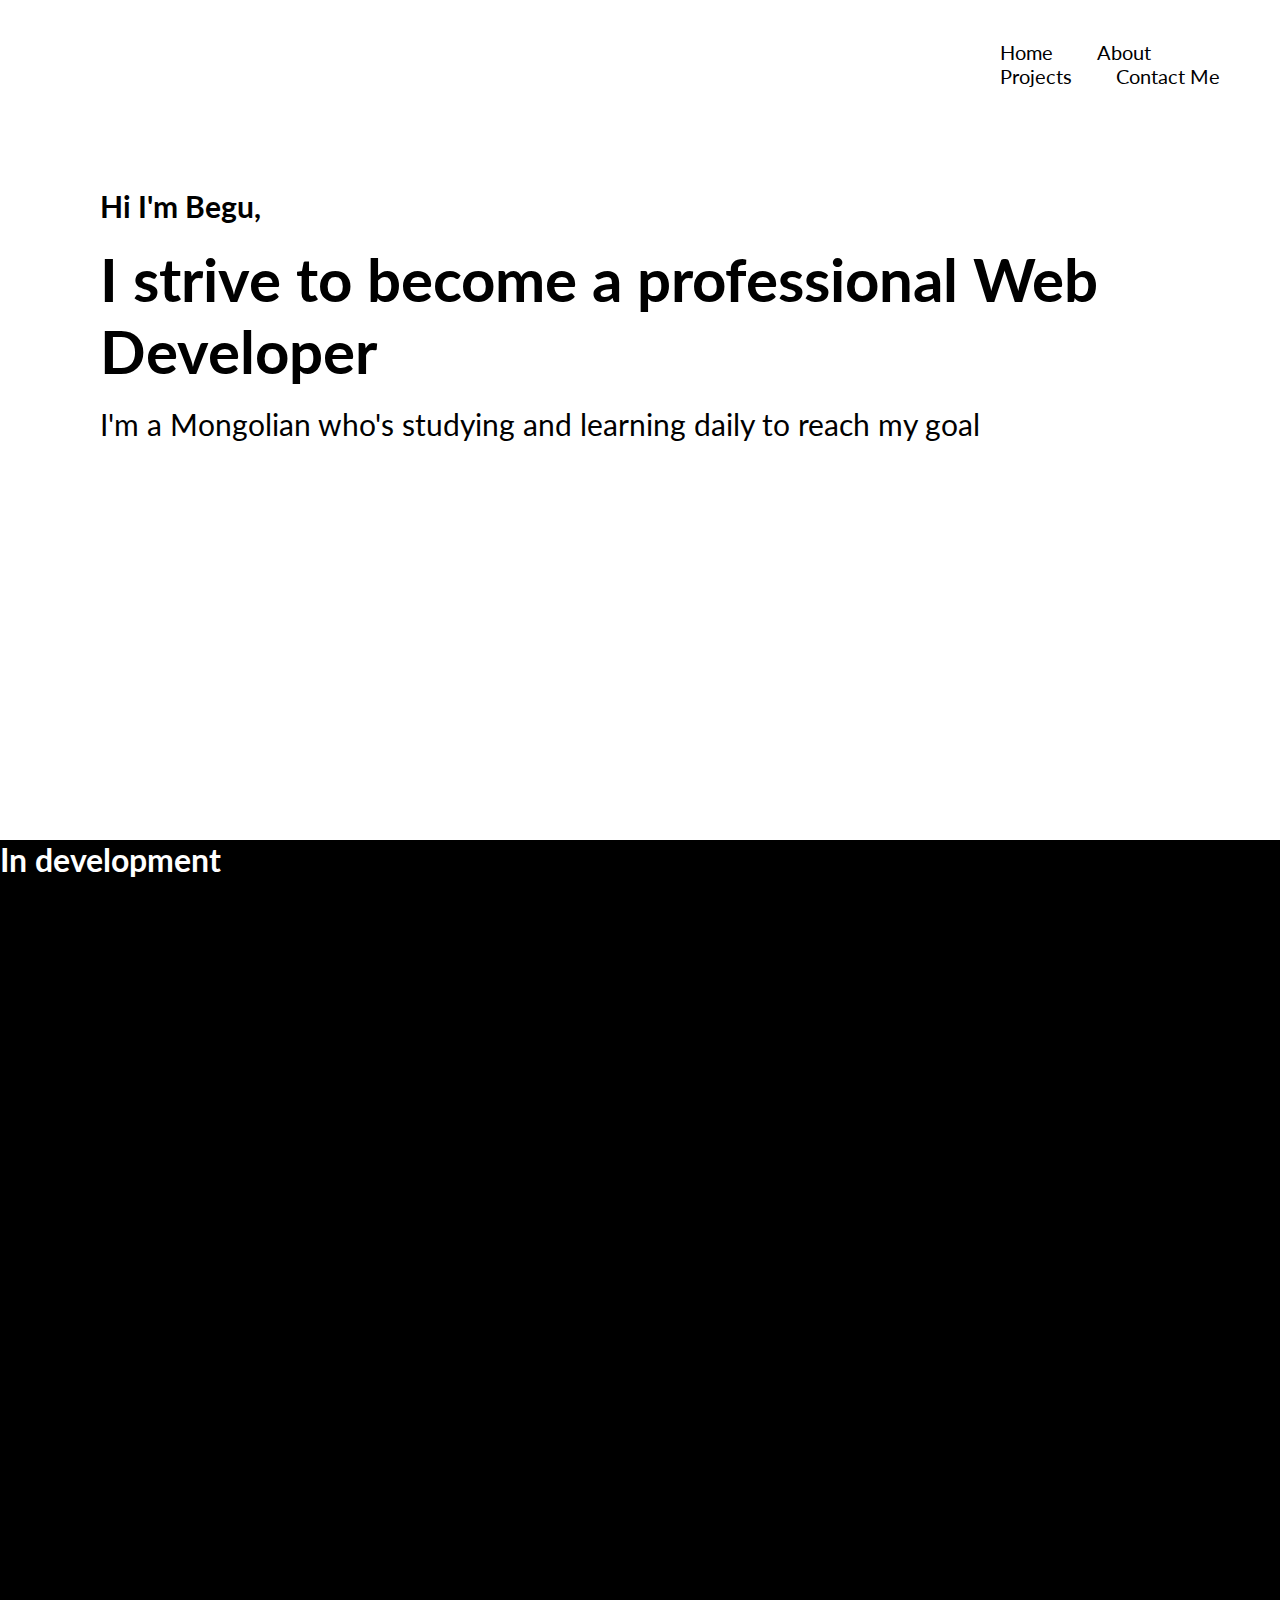
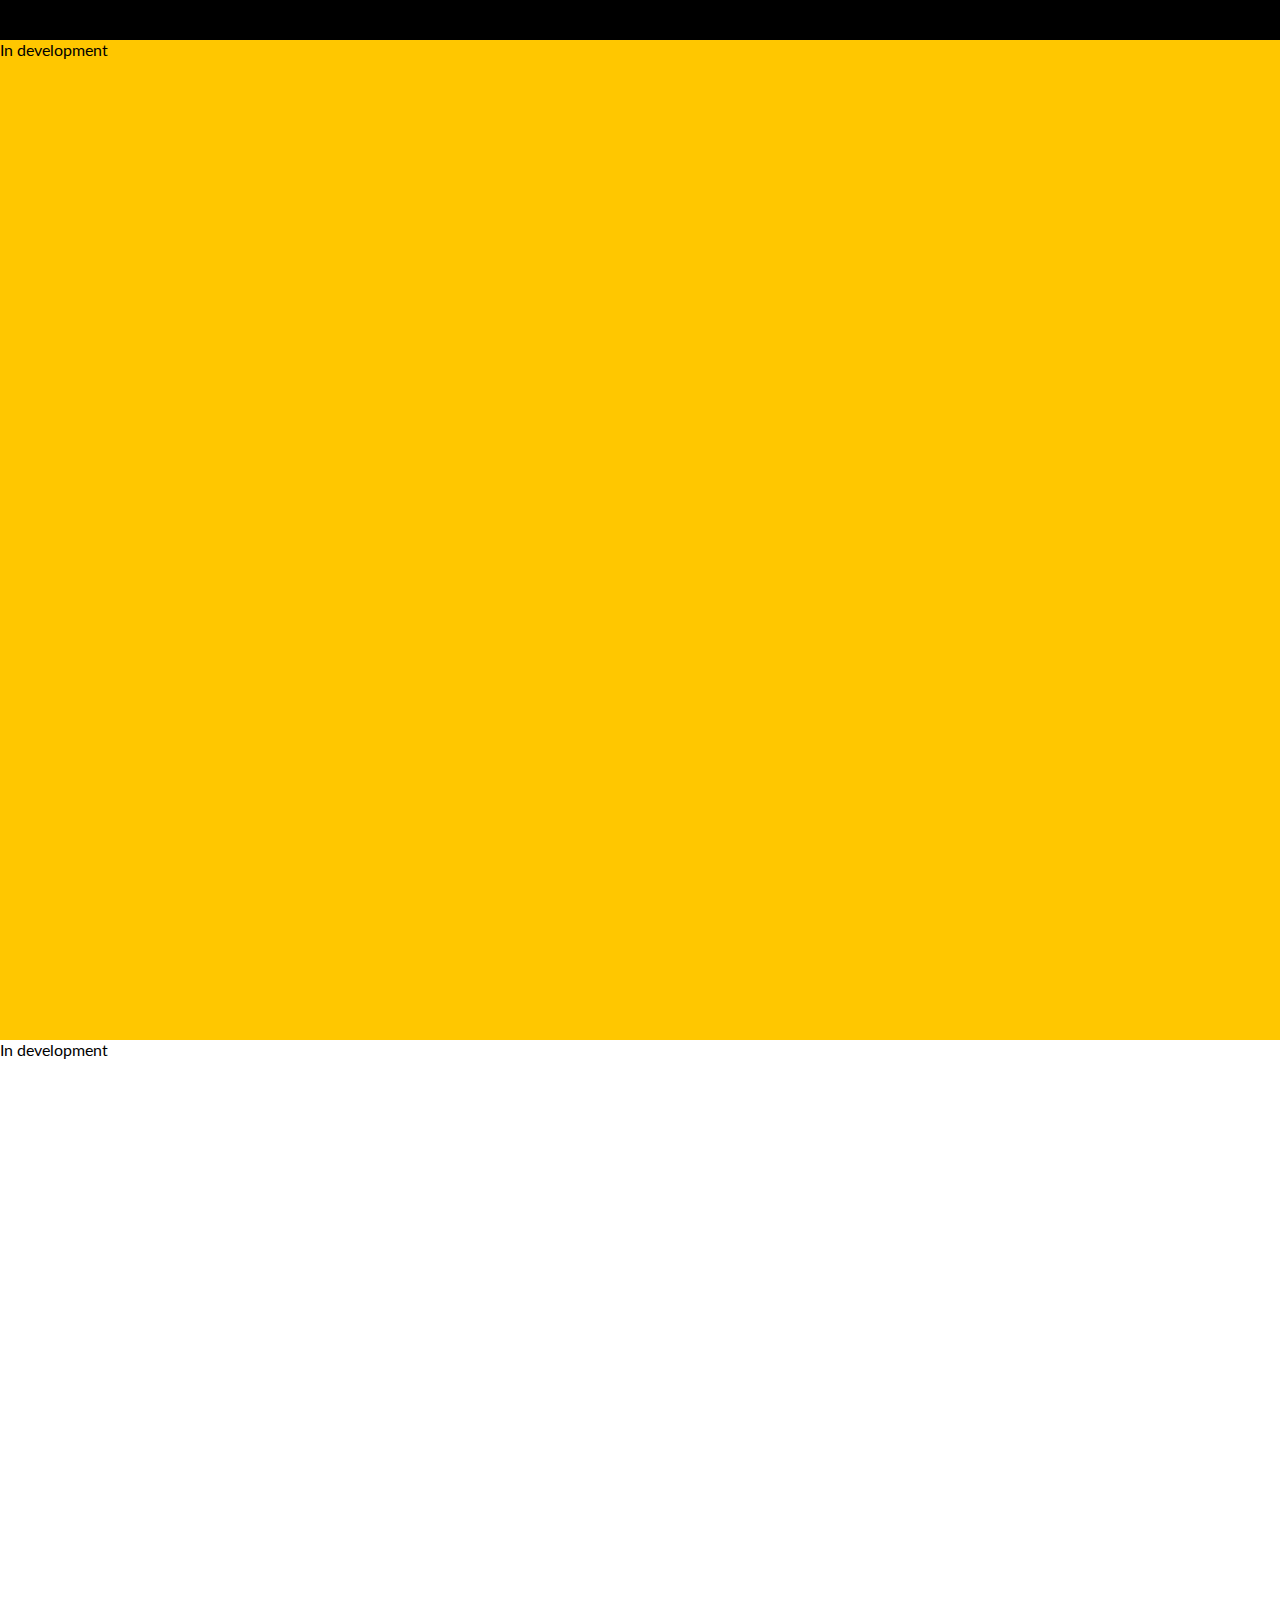
==== index.html @ 2ed6c8ff "First Commit" ====
<!DOCTYPE html>
<html lang="en">
  <head>
    <meta charset="UTF-8" />
    <link rel="stylesheet" href="styles.css" />
    <meta name="viewport" content="width=device-width, initial-scale=1.0" />
    <link rel="icon" href="images/B.png" />
    <link
      rel="stylesheet"
      href="https://use.fontawesome.com/releases/v5.14.0/css/all.css"
      integrity="sha384-HzLeBuhoNPvSl5KYnjx0BT+WB0QEEqLprO+NBkkk5gbc67FTaL7XIGa2w1L0Xbgc"
      crossorigin="anonymous"
    />
    <link
      href="https://fonts.googleapis.com/css2?family=Lato&display=swap"
      rel="stylesheet"
    />
    <title>Begu's Portfolio</title>
  </head>
  <body>
    <header>
      <nav>
        <ul>
          <li><a href="index.html">Home</a></li>
          <li><a href="#">About</a></li>
          <li><a href="#">Projects</a></li>
          <li><a href="#">Contact Me</a></li>
        </ul>
      </nav>
      <div class="container-head">
        <p id="h-one">Hi I'm Begu,</p>
        <br />
        <h1 id="h-two">I strive to become a professional Web Developer</h1>
        <br />
        <p id="h-thr">
          I'm a Mongolian who's studying and learning daily to reach my goal
        </p>

        <div class="logo">
          </a>
          <a id="fb" href="https://facebook.com/beguvoid" target="_blank"
            ><i id="logo-one" class="fab fa-facebook-f fa-5x"></i
          ></a>
          
          <a id="mail" href="contacts.html"
            ><i id="logo-two" class="fas fa-envelope fa-5x"></i
          ><a
          id="git"
          href="https://github.com/beguvoid?tab=repositories"
          target="_blank"
          ><i id="logo-thr" class="fab fa-github fa-5x"></i
        ></a>
        </div>
      </div>
    </header>
    <section class="blwk">
      <h1>In development</h1>
    </section>
    <section class="yllw"><!--SECTION with Yellow background-->In development</section>
    <section class="wht"><!-- SECTION with WHITE background-->In development</section>
    <script src="index.js"></script>
  </body>
</html>
---- styles.css ----
* {
  margin: 0;
  padding: 0;
  border: 0;
  font-family: "Lato", sans-serif;
}

header {
  background: white;
  height: 800px;
  width: 100%;
}

nav ul {
  margin: 40px 0 0 1000px;
}

nav li {
  display: inline-block;
  margin-right: 40px;
}

nav li a {
  text-decoration: none;
  color: black;
  font-size: 20px;
}

.blwk {
  background: black;
  height: 800px;
  width: 100%;
  color: white;
}

.yllw {
  background: #ffc700;
  height: 1000px;
  width: 100%;
}

.wht {
  background: white;
  height: 800px;
  width: 100%;
}

#h-one {
  font-size: 30px;
  font-weight: bold;
}

#h-two {
  font-size: 60px;
}

#h-thr {
  font-size: 30px;
}

.container-head {
  margin: 100px 0 0 100px;
}

.logo {
  text-align: center;
  margin-top: 150px;
}

#logo-one {
  margin-right: 200px;
}

#logo-two {
  margin-right: 200px;
}

#logo-thr {
  margin-right: 100px;
}

#git {
  color: black;
}

#mail {
  color: #76b041;
}

#fb {
  color: #3d6ad6;
}

#portrait {
  width: 150px;
  height: 300px;
  border-radius: 20px;
}
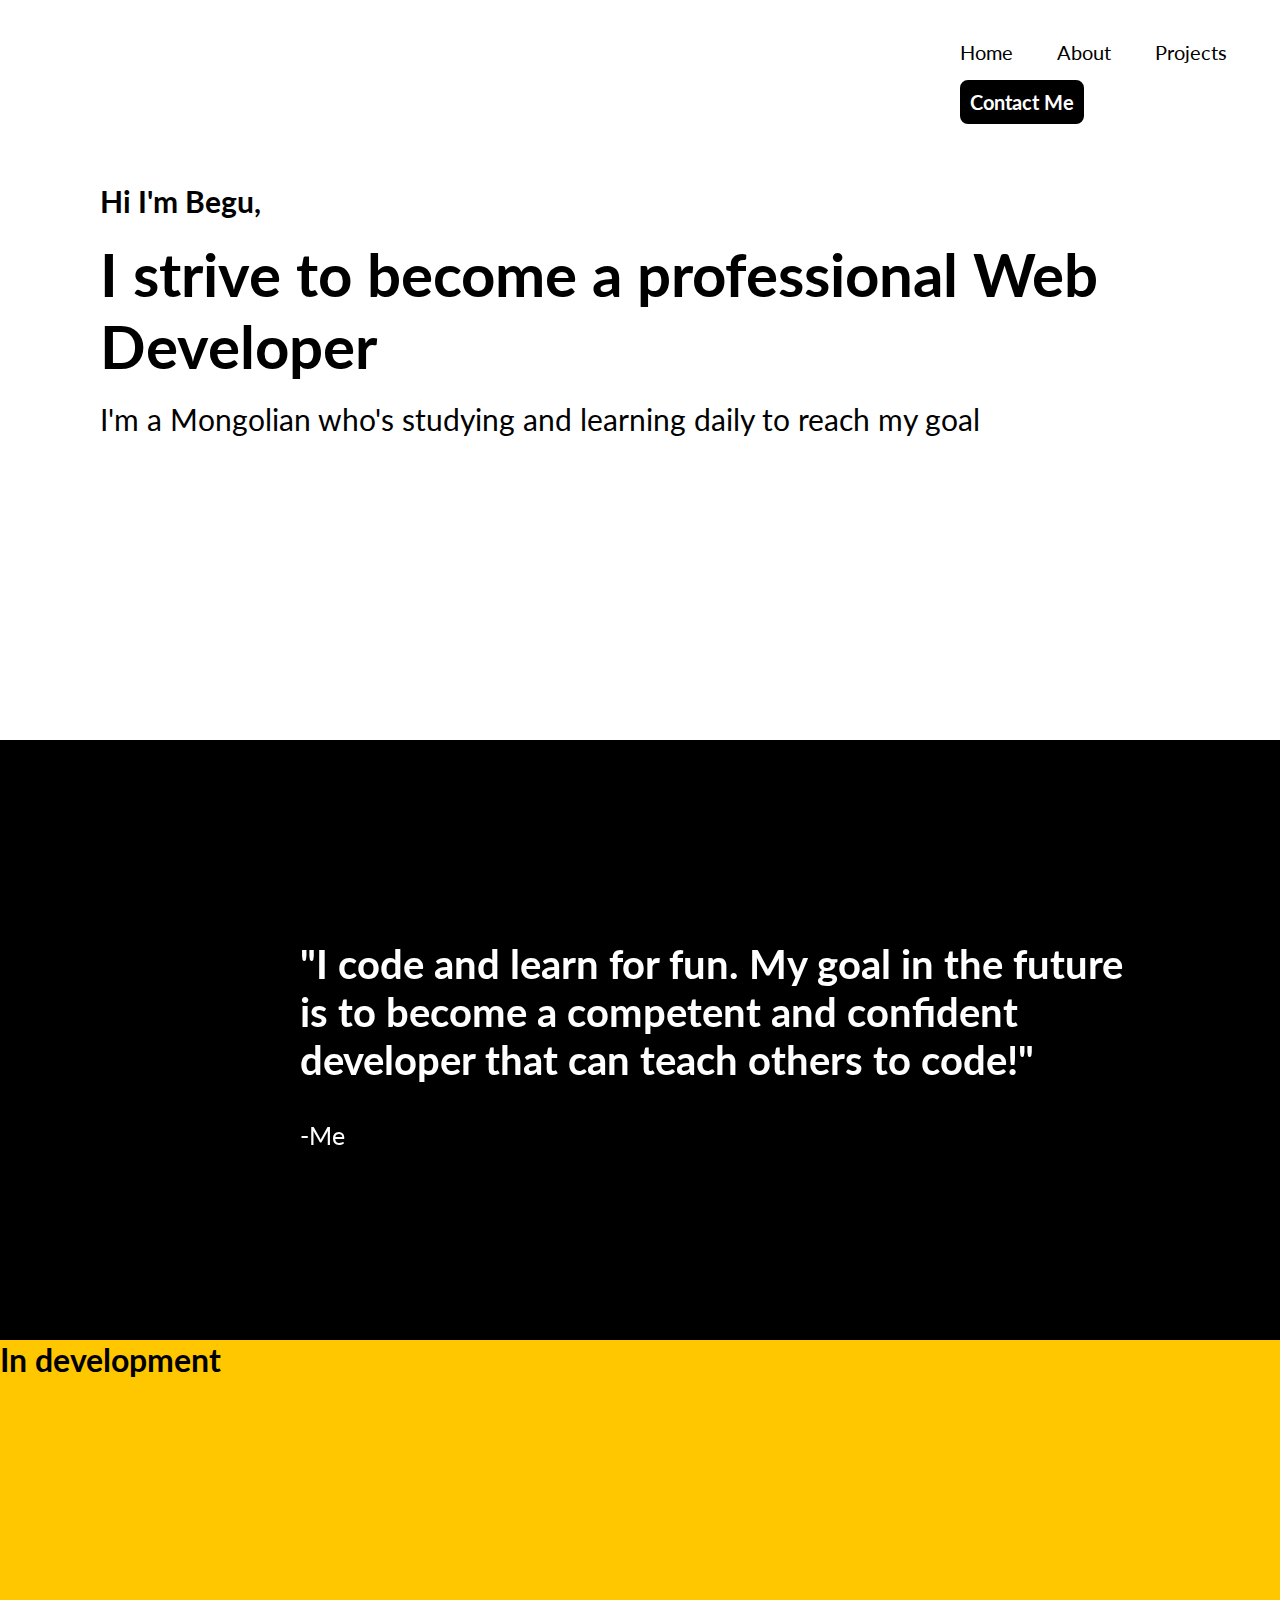
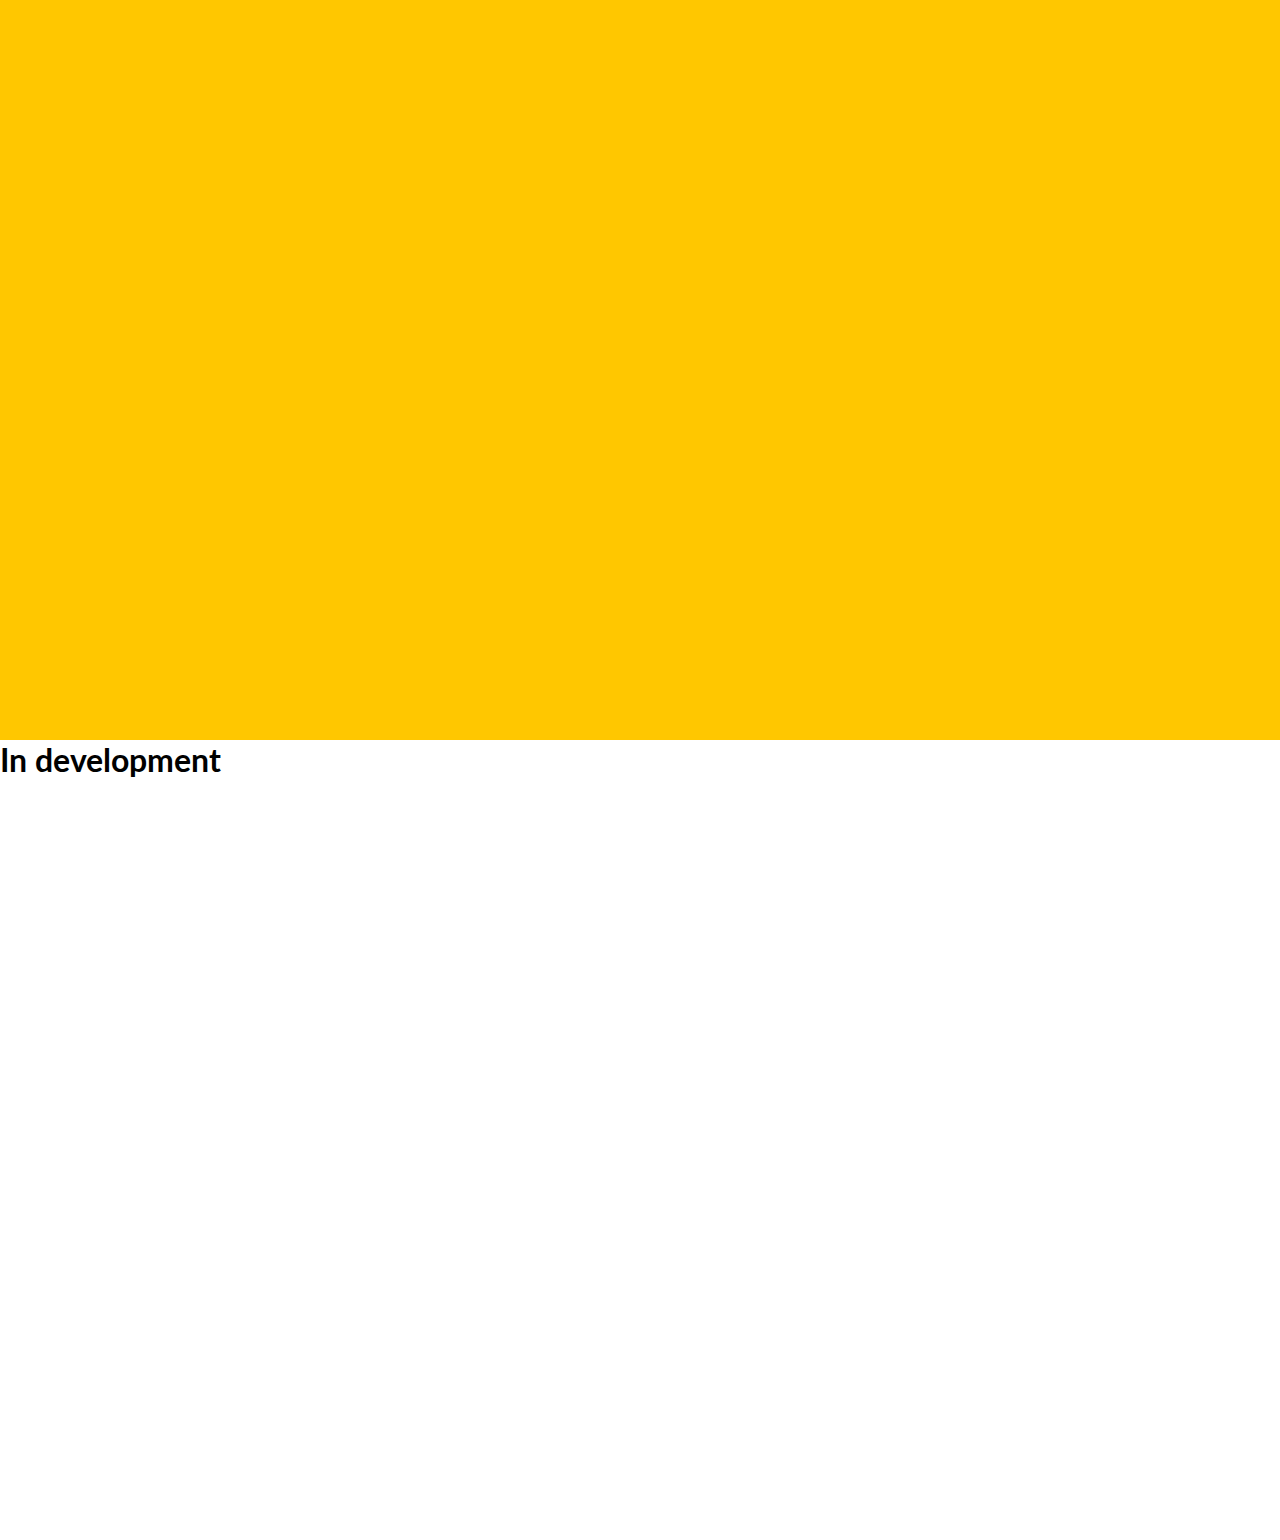
==== commit b93453c0: "Fixed Logo, Anchor Link, About Section" ====
--- a/index.html
+++ b/index.html
@@ -4,7 +4,11 @@
     <meta charset="UTF-8" />
     <link rel="stylesheet" href="styles.css" />
     <meta name="viewport" content="width=device-width, initial-scale=1.0" />
-    <link rel="icon" href="images/B.png" />
+    <link rel="icon" href="images/Logo1.png" />
+    <link
+      href="https://fonts.googleapis.com/css2?family=Abel&display=swap"
+      rel="stylesheet"
+    />
     <link
       rel="stylesheet"
       href="https://use.fontawesome.com/releases/v5.14.0/css/all.css"
@@ -20,11 +24,12 @@
   <body>
     <header>
       <nav>
+        <!-- <img id="logo" src="./images/Logo-big.jpg"> -->
         <ul>
           <li><a href="index.html">Home</a></li>
-          <li><a href="#">About</a></li>
-          <li><a href="#">Projects</a></li>
-          <li><a href="#">Contact Me</a></li>
+          <li><a href="#about">About</a></li>
+          <li><a href="projects.html">Projects</a></li>
+          <li><a id="contact-me" href="#contact">Contact Me</a></li>
         </ul>
       </nav>
       <div class="container-head">
@@ -37,27 +42,43 @@
         </p>
 
         <div class="logo">
-          </a>
           <a id="fb" href="https://facebook.com/beguvoid" target="_blank"
             ><i id="logo-one" class="fab fa-facebook-f fa-5x"></i
           ></a>
-          
+
           <a id="mail" href="contacts.html"
             ><i id="logo-two" class="fas fa-envelope fa-5x"></i
-          ><a
-          id="git"
-          href="https://github.com/beguvoid?tab=repositories"
-          target="_blank"
-          ><i id="logo-thr" class="fab fa-github fa-5x"></i
-        ></a>
+          ></a>
+          <a
+            id="git"
+            href="https://github.com/beguvoid?tab=repositories"
+            target="_blank"
+            ><i id="logo-thr" class="fab fa-github fa-5x"></i
+          ></a>
+          <a
+            id="in"
+            target="_blank"
+            href="https://www.linkedin.com/in/beguvoid/"
+            ><i id="logo-four" class="fab fa-linkedin-in fa-5x"></i
+          ></a>
         </div>
       </div>
     </header>
-    <section class="blwk">
-      <h1>In development</h1>
+    <section id="about" class="blwk">
+      <div>
+        <h1 id="quote">
+          "I code and learn for fun. My goal in the future is to become a
+          competent and confident developer that can teach others to code!"
+        </h1>
+        <p id="quote-p">-Me</p>
+      </div>
     </section>
-    <section class="yllw"><!--SECTION with Yellow background-->In development</section>
-    <section class="wht"><!-- SECTION with WHITE background-->In development</section>
+    <section class="yllw">
+      <h1 id="projects">In development</h1>
+    </section>
+    <section class="wht">
+      <h1 id="contact">In development</h1>
+    </section>
     <script src="index.js"></script>
   </body>
 </html>
--- a/styles.css
+++ b/styles.css
@@ -7,12 +7,12 @@
 
 header {
   background: white;
-  height: 800px;
+  height: 700px;
   width: 100%;
 }
 
 nav ul {
-  margin: 40px 0 0 1000px;
+  margin: 40px 0 0 960px;
 }
 
 nav li {
@@ -26,9 +26,18 @@
   font-size: 20px;
 }
 
+#contact-me {
+  border: 10px solid black;
+  border-radius: 8px;
+  background: black;
+  color: white;
+  font-weight: bold;
+  position: fixed;
+}
+
 .blwk {
   background: black;
-  height: 800px;
+  height: 600px;
   width: 100%;
   color: white;
 }
@@ -68,15 +77,19 @@
 }
 
 #logo-one {
-  margin-right: 200px;
+  margin-right: 150px;
 }
 
 #logo-two {
-  margin-right: 200px;
+  margin-right: 150px;
 }
 
 #logo-thr {
-  margin-right: 100px;
+  margin-right: 150px;
+}
+
+#logo-four {
+  margin-right: 150px;
 }
 
 #git {
@@ -96,3 +109,24 @@
   height: 300px;
   border-radius: 20px;
 }
+
+#logo {
+  margin: 30px 0 0 30px;
+  width: 250px;
+  height: 100px;
+}
+
+#quote {
+  margin: 200px 0 0 300px;
+  width: 850px;
+  height: 400px;
+  position: absolute;
+  font-size: 40px;
+  color: white;
+}
+
+#quote-p {
+  margin: 380px 0 0 300px;
+  position: absolute;
+  font-size: 25px;
+}
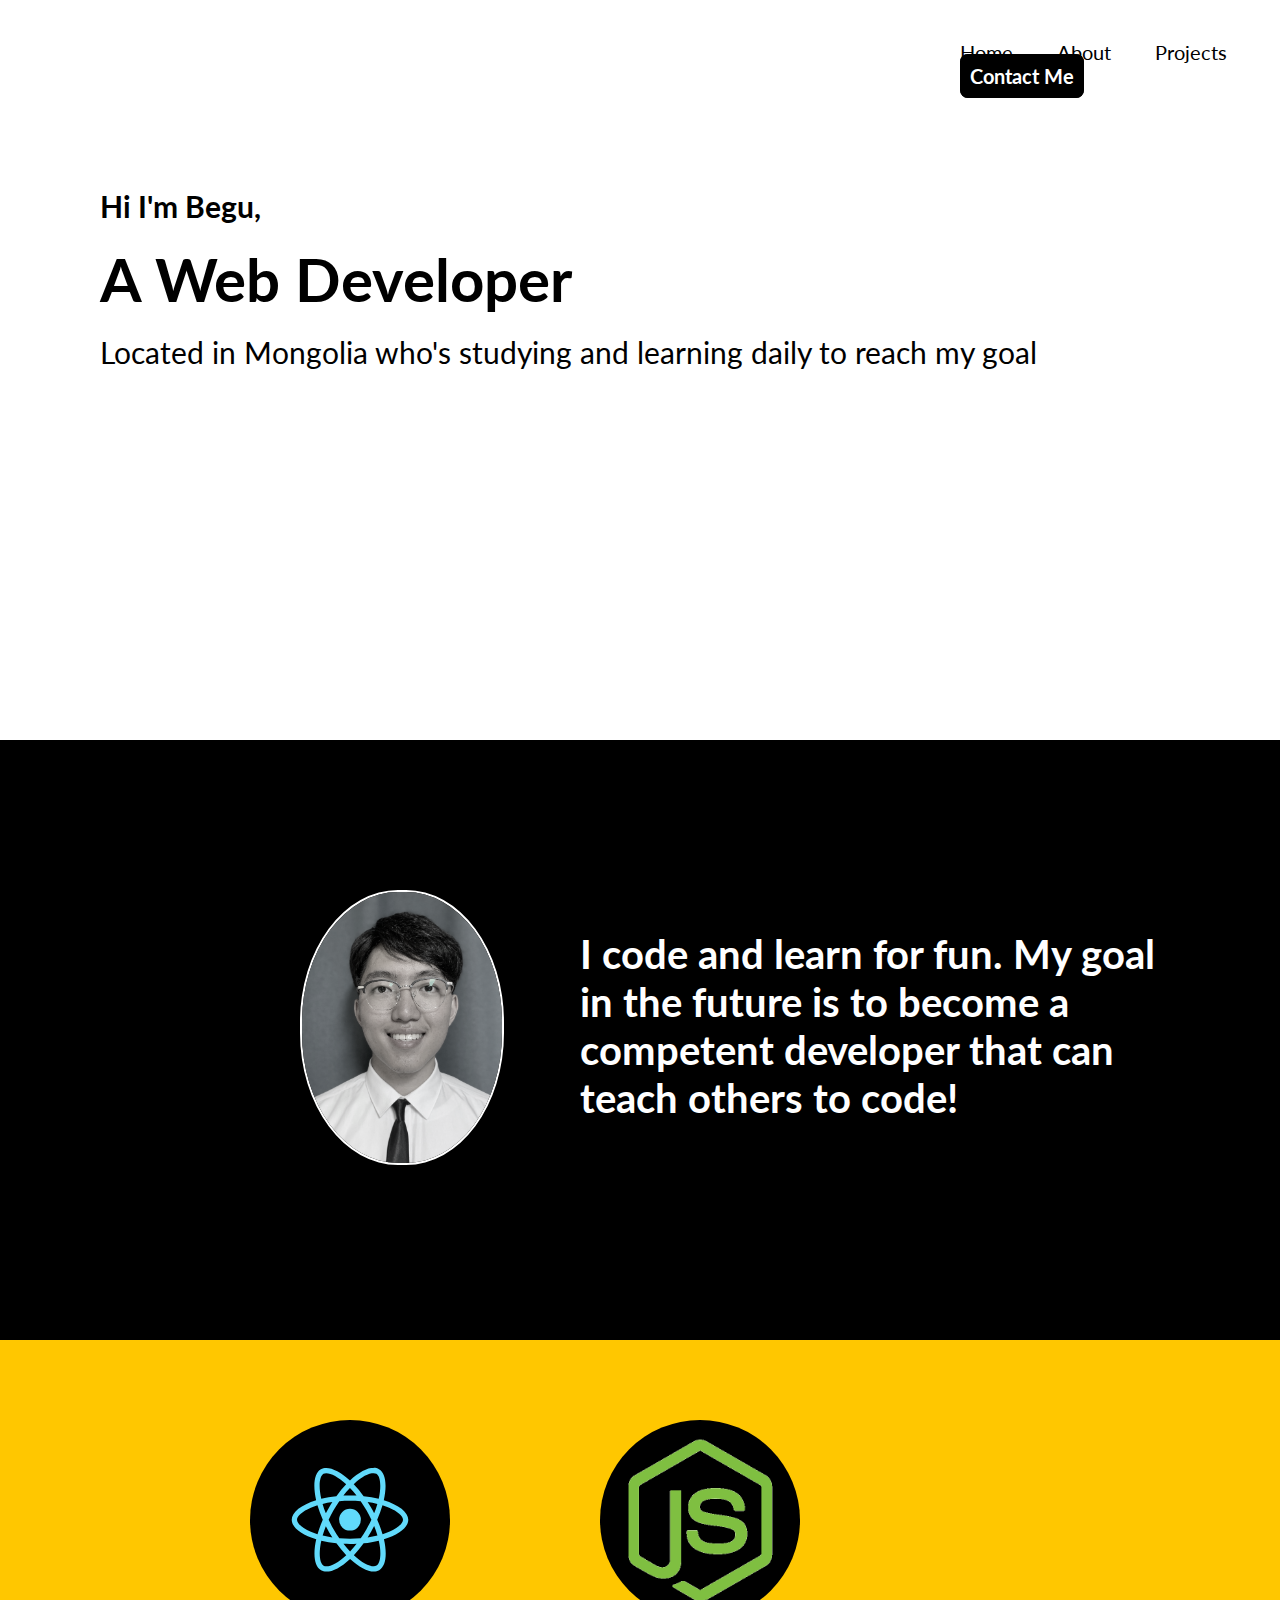
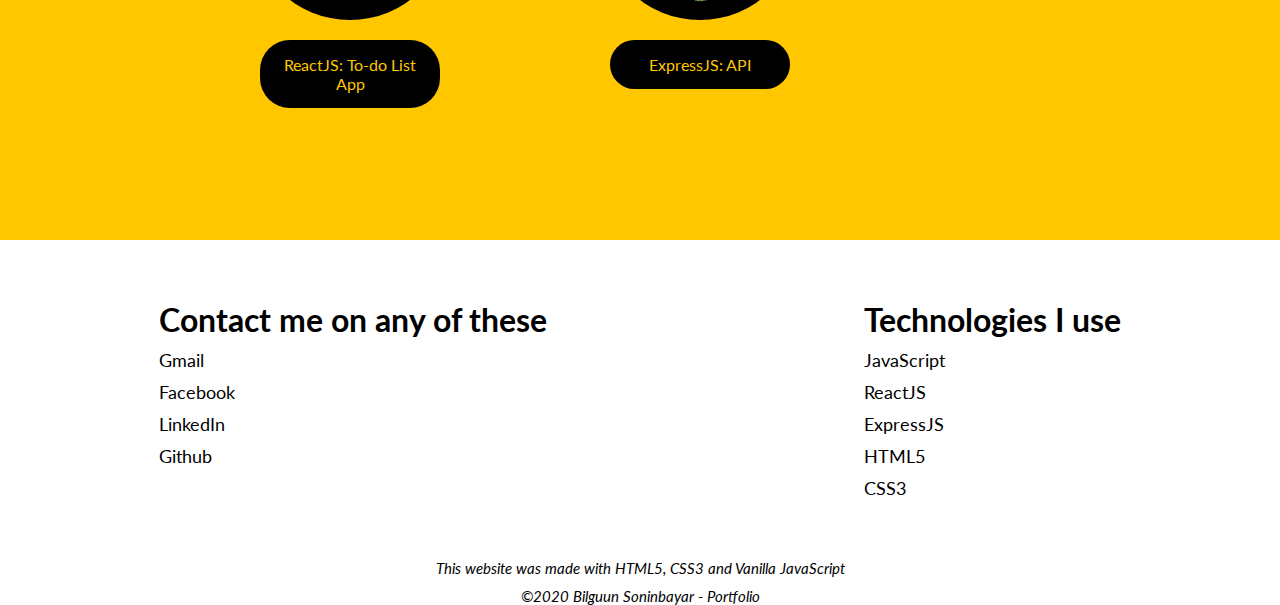
==== commit 256fe109: "Fixed About Photo, Contact me Button, Projects Section and Contact me Section" ====
--- a/index.html
+++ b/index.html
@@ -2,6 +2,10 @@
 <html lang="en">
   <head>
     <meta charset="UTF-8" />
+    <meta
+      name="google-site-verification"
+      content="nSfobMprlkNUJDfLBpnivJU4Xus3omDXj7f4yOd4_cI"
+    />
     <link rel="stylesheet" href="styles.css" />
     <meta name="viewport" content="width=device-width, initial-scale=1.0" />
     <link rel="icon" href="images/Logo1.png" />
@@ -26,19 +30,19 @@
       <nav>
         <!-- <img id="logo" src="./images/Logo-big.jpg"> -->
         <ul>
-          <li><a href="index.html">Home</a></li>
+          <li><a href="/">Home</a></li>
           <li><a href="#about">About</a></li>
-          <li><a href="projects.html">Projects</a></li>
+          <li><a href="#projects">Projects</a></li>
           <li><a id="contact-me" href="#contact">Contact Me</a></li>
         </ul>
       </nav>
       <div class="container-head">
         <p id="h-one">Hi I'm Begu,</p>
         <br />
-        <h1 id="h-two">I strive to become a professional Web Developer</h1>
+        <h1 id="h-two">A Web Developer</h1>
         <br />
         <p id="h-thr">
-          I'm a Mongolian who's studying and learning daily to reach my goal
+          Located in Mongolia who's studying and learning daily to reach my goal
         </p>
 
         <div class="logo">
@@ -66,18 +70,63 @@
     </header>
     <section id="about" class="blwk">
       <div>
+        <img id="portrait" src="./images/portrait.jpg" alt="" />
+      </div>
+      <div>
         <h1 id="quote">
-          "I code and learn for fun. My goal in the future is to become a
-          competent and confident developer that can teach others to code!"
+          I code and learn for fun. My goal in the future is to become a
+          competent developer that can teach others to code!
         </h1>
-        <p id="quote-p">-Me</p>
       </div>
     </section>
     <section class="yllw">
-      <h1 id="projects">In development</h1>
+      <img id="react-logo" src="./images/React-icon.svg" alt="React Logo" />
+      <div id="desc-one"><p>ReactJS: To-do List App</p></div>
+      <img id="js-logo" src="./images/JS.png" alt="NodeJS Logo" />
+      <div id="desc-two"><p>ExpressJS: API</p></div>
     </section>
-    <section class="wht">
-      <h1 id="contact">In development</h1>
+    <section id="contact" class="wht">
+      <div class="flex-container">
+        <div class="contact-row">
+          <h1>Contact me on any of these</h1>
+          <p>
+            <a href="#">
+              <i id="small-two" class="fas fa-envelope"></i> Gmail</a
+            >
+          </p>
+          <p>
+            <a target="_blank" href="https://facebook.com/beguvoid"
+              ><i id="small-one" class="fab fa-facebook-square"></i> Facebook</a
+            >
+          </p>
+          <p>
+            <a target="_blank" href="https://www.linkedin.com/in/beguvoid/"
+              ><i id="small-four" class="fab fa-linkedin-in"></i> LinkedIn</a
+            >
+          </p>
+          <p>
+            <a
+              target="_blank"
+              href="https://github.com/beguvoid?tab=repositories"
+              ><i id="small-thr" class="fab fa-github"></i> Github</a
+            >
+          </p>
+        </div>
+        <div class="technology">
+          <h1>Technologies I use</h1>
+          <p>JavaScript</p>
+          <p>ReactJS</p>
+          <p>ExpressJS</p>
+          <p>HTML5</p>
+          <p>CSS3</p>
+        </div>
+      </div>
+      <div>
+        <p id="footer-p">
+          This website was made with HTML5, CSS3 and Vanilla JavaScript
+        </p>
+        <p id="footer-copy">&copy2020 Bilguun Soninbayar - Portfolio</p>
+      </div>
     </section>
     <script src="index.js"></script>
   </body>
--- a/styles.css
+++ b/styles.css
@@ -32,7 +32,7 @@
   background: black;
   color: white;
   font-weight: bold;
-  position: fixed;
+  /* position: fixed; */
 }
 
 .blwk {
@@ -44,13 +44,13 @@
 
 .yllw {
   background: #ffc700;
-  height: 1000px;
+  height: 500px;
   width: 100%;
 }
 
 .wht {
   background: white;
-  height: 800px;
+  height: 300px;
   width: 100%;
 }
 
@@ -105,9 +105,15 @@
 }
 
 #portrait {
-  width: 150px;
+  width: 200px;
   height: 300px;
-  border-radius: 20px;
+  border-radius: 48%;
+  border: 2px solid white;
+  margin: 150px 0 0 300px;
+  position: absolute;
+  filter: grayscale(90%);
+  max-width: 100%;
+  height: auto;
 }
 
 #logo {
@@ -117,12 +123,12 @@
 }
 
 #quote {
-  margin: 200px 0 0 300px;
-  width: 850px;
+  width: 600px;
   height: 400px;
   position: absolute;
   font-size: 40px;
   color: white;
+  margin: 190px 0 0 580px;
 }
 
 #quote-p {
@@ -130,3 +136,79 @@
   position: absolute;
   font-size: 25px;
 }
+
+#react-logo {
+  width: 200px;
+  height: 200px;
+  position: absolute;
+  background: black;
+  border-radius: 50%;
+  margin: 80px 0 0 250px;
+}
+
+#js-logo {
+  width: 200px;
+  height: 200px;
+  position: absolute;
+  background: black;
+  border-radius: 50%;
+  margin: 80px 0 0 600px;
+}
+
+#desc-one {
+  color: #ffc700;
+  background: black;
+  padding: 15px;
+  border-radius: 30px;
+  text-align: center;
+  width: 150px;
+  position: absolute;
+  margin: 300px 0 0 260px;
+}
+
+#desc-two {
+  color: #ffc700;
+  background: black;
+  padding: 15px;
+  border-radius: 30px;
+  text-align: center;
+  width: 150px;
+  position: absolute;
+  margin: 300px 0 0 610px;
+}
+
+.contact-row p {
+  font-size: 18px;
+  margin-top: 10px;
+}
+
+.technology p {
+  font-size: 18px;
+  margin-top: 10px;
+}
+
+.contact-row a {
+  text-decoration: none;
+  color: black;
+}
+
+.flex-container {
+  display: flex;
+  flex-flow: row wrap;
+  justify-content: space-around;
+  margin-top: 60px;
+}
+
+#footer-p {
+  font-style: italic;
+  text-align: center;
+  margin-top: 60px;
+  font-size: 15px;
+}
+
+#footer-copy {
+  font-style: italic;
+  text-align: center;
+  margin-top: 10px;
+  font-size: 15px;
+}
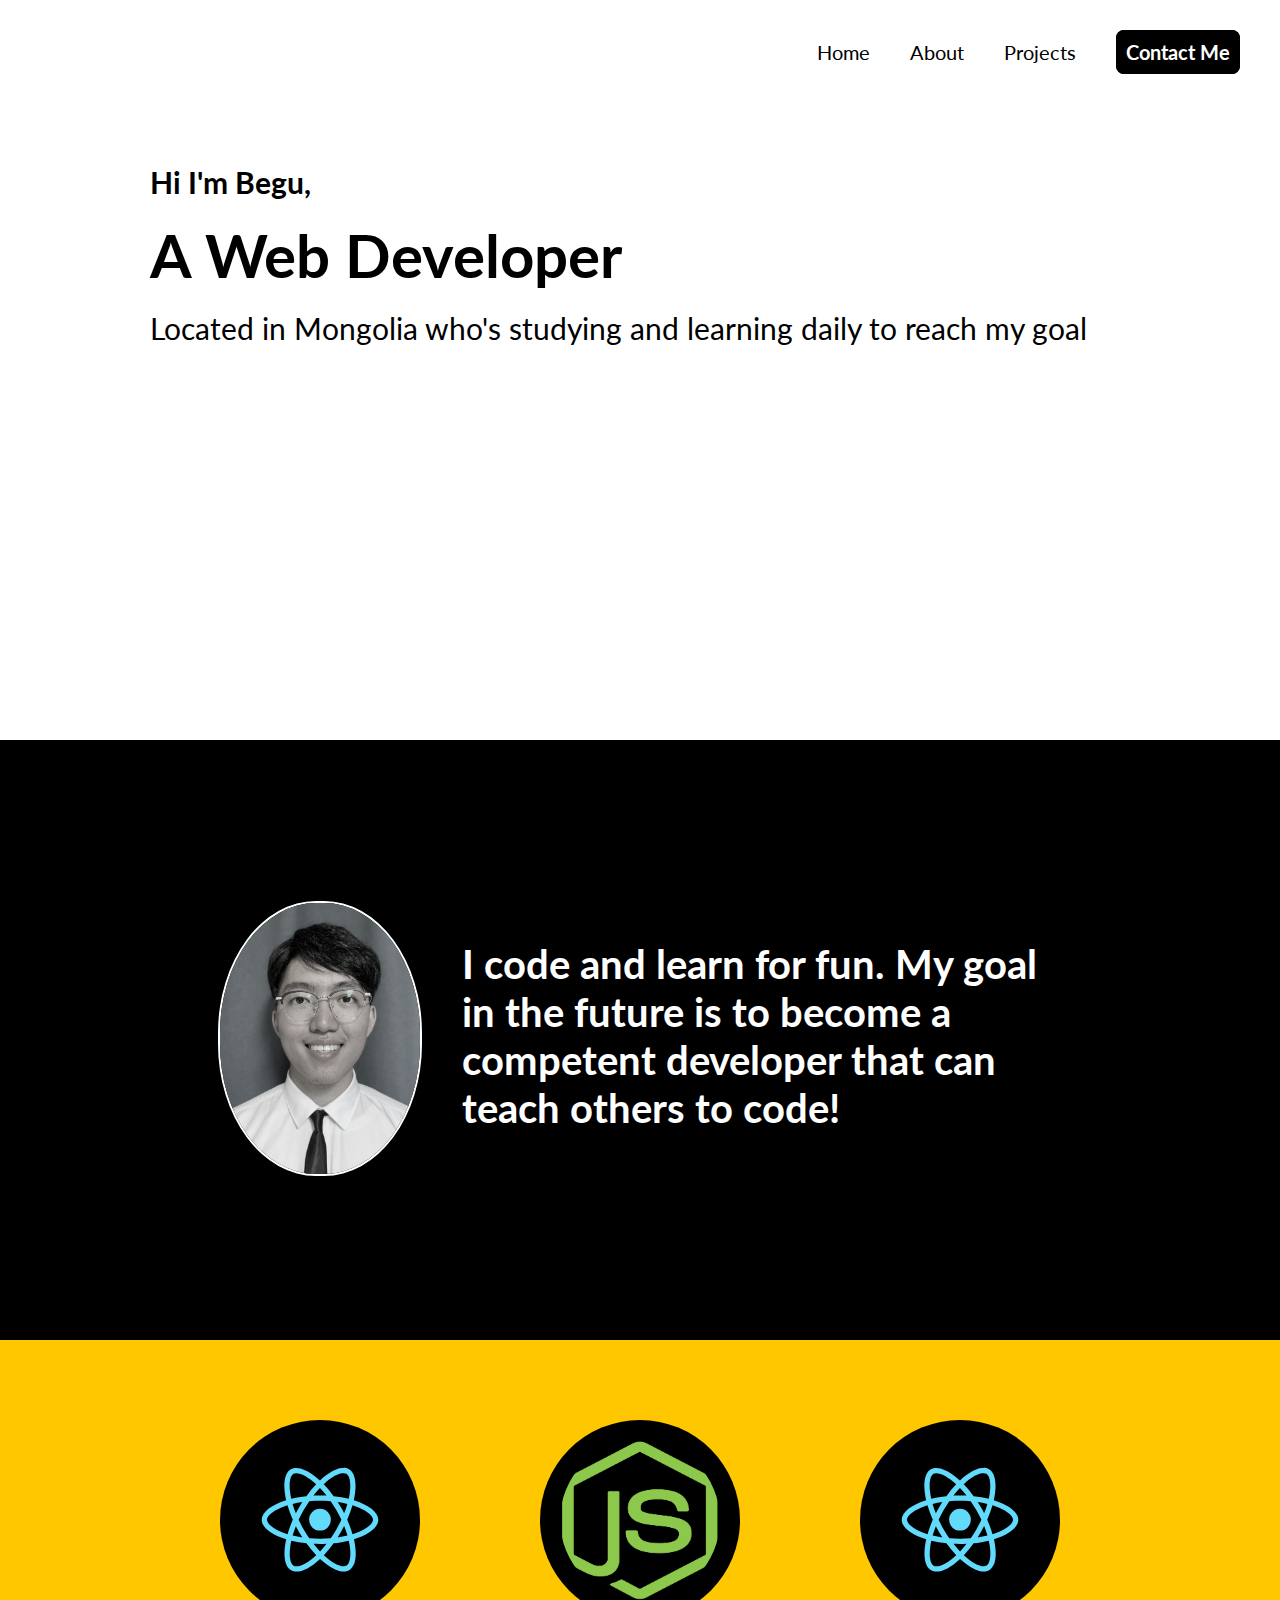
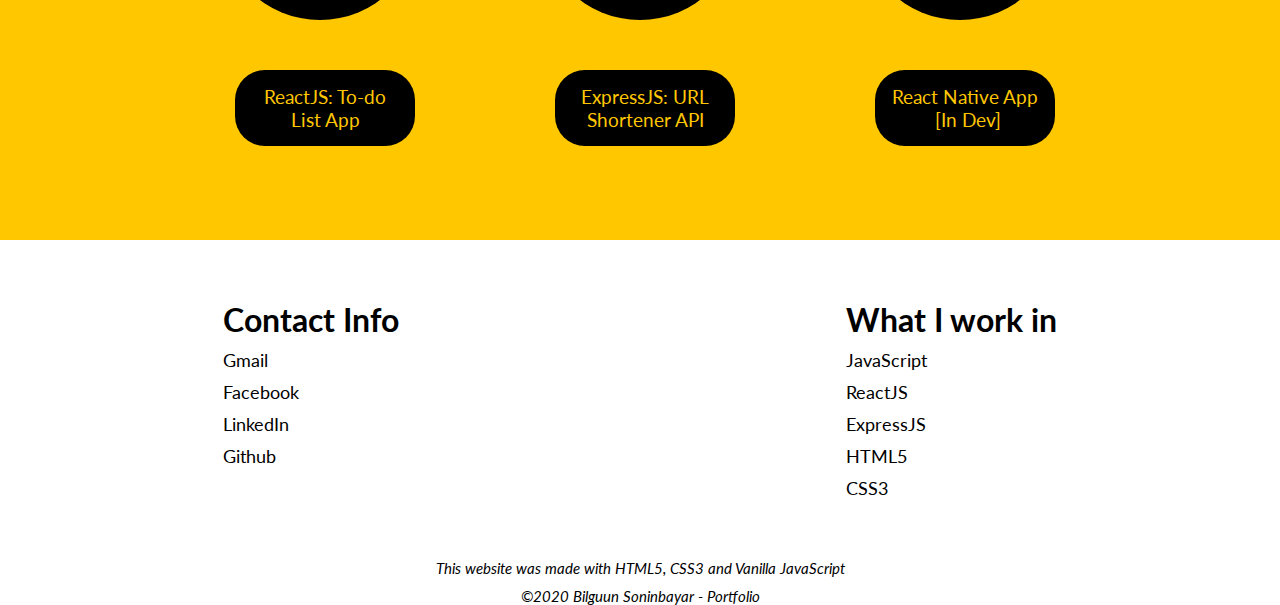
==== commit 14163bb3: "Implemented Responsive Design" ====
--- a/index.html
+++ b/index.html
@@ -29,7 +29,7 @@
     <header>
       <nav>
         <!-- <img id="logo" src="./images/Logo-big.jpg"> -->
-        <ul>
+        <ul class="nav-container">
           <li><a href="/">Home</a></li>
           <li><a href="#about">About</a></li>
           <li><a href="#projects">Projects</a></li>
@@ -44,28 +44,24 @@
         <p id="h-thr">
           Located in Mongolia who's studying and learning daily to reach my goal
         </p>
+      </div>
+      <div class="logo">
+        <a id="fb" href="https://facebook.com/beguvoid" target="_blank"
+          ><i id="logo-one" class="fab fa-facebook-f fa-5x"></i
+        ></a>
 
-        <div class="logo">
-          <a id="fb" href="https://facebook.com/beguvoid" target="_blank"
-            ><i id="logo-one" class="fab fa-facebook-f fa-5x"></i
-          ></a>
-
-          <a id="mail" href="contacts.html"
-            ><i id="logo-two" class="fas fa-envelope fa-5x"></i
-          ></a>
-          <a
-            id="git"
-            href="https://github.com/beguvoid?tab=repositories"
-            target="_blank"
-            ><i id="logo-thr" class="fab fa-github fa-5x"></i
-          ></a>
-          <a
-            id="in"
-            target="_blank"
-            href="https://www.linkedin.com/in/beguvoid/"
-            ><i id="logo-four" class="fab fa-linkedin-in fa-5x"></i
-          ></a>
-        </div>
+        <a id="mail" href="contacts.html"
+          ><i id="logo-two" class="fas fa-envelope fa-5x"></i
+        ></a>
+        <a
+          id="git"
+          href="https://github.com/begunew?tab=repositories"
+          target="_blank"
+          ><i id="logo-thr" class="fab fa-github fa-5x"></i
+        ></a>
+        <a id="in" target="_blank" href="https://www.linkedin.com/in/beguvoid/"
+          ><i id="logo-four" class="fab fa-linkedin-in fa-5x"></i
+        ></a>
       </div>
     </header>
     <section id="about" class="blwk">
@@ -79,16 +75,27 @@
         </h1>
       </div>
     </section>
-    <section class="yllw">
-      <img id="react-logo" src="./images/React-icon.svg" alt="React Logo" />
-      <div id="desc-one"><p>ReactJS: To-do List App</p></div>
-      <img id="js-logo" src="./images/JS.png" alt="NodeJS Logo" />
-      <div id="desc-two"><p>ExpressJS: API</p></div>
+    <section id="projects" class="yllw">
+      <div class="project-container">
+        <div class="react-app-logo">
+          <img id="react-logo" src="./images/React-icon.svg" alt="React Logo" />
+          <div id="desc-one"><p>ReactJS: To-do List App</p></div>
+        </div>
+        <div class="url-app-logo">
+          <img id="js-logo" src="./images/JS.png" alt="NodeJS Logo" />
+          <!--  Bring in the link  once deployed-->
+          <div id="desc-two"><p>ExpressJS: URL Shortener API</p></div>
+        </div>
+        <div class="react-native-logo">
+          <img id="css-logo" src="./images/React-icon.svg" alt="React Logo" />
+          <div id="desc-thr"><p>React Native App &nbsp;[In Dev]</p></div>
+        </div>
+      </div>
     </section>
     <section id="contact" class="wht">
       <div class="flex-container">
         <div class="contact-row">
-          <h1>Contact me on any of these</h1>
+          <h1>Contact Info</h1>
           <p>
             <a href="#">
               <i id="small-two" class="fas fa-envelope"></i> Gmail</a
@@ -107,13 +114,13 @@
           <p>
             <a
               target="_blank"
-              href="https://github.com/beguvoid?tab=repositories"
+              href="https://github.com/begunew?tab=repositories"
               ><i id="small-thr" class="fab fa-github"></i> Github</a
             >
           </p>
         </div>
         <div class="technology">
-          <h1>Technologies I use</h1>
+          <h1>What I work in</h1>
           <p>JavaScript</p>
           <p>ReactJS</p>
           <p>ExpressJS</p>
--- a/styles.css
+++ b/styles.css
@@ -11,7 +11,44 @@
   width: 100%;
 }
 
-nav ul {
+.nav-container {
+  display: flex;
+  flex-flow: row wrap;
+  /* margin: 40px 0 0 960px; */
+  margin-top: 40px;
+  justify-content: flex-end;
+  list-style: none;
+}
+
+.nav-container a {
+  text-decoration: none;
+  color: black;
+  font-size: 20px;
+}
+
+.nav-container li {
+  margin-right: 40px;
+}
+
+.nav-container a:hover {
+  color: blue; /*For now */
+}
+/* @media all and (max-width: 800px) {
+  .nav-container {
+    /* When on medium sized screens, we center it by evenly distributing empty space around items 
+    justify-content: space-around;
+  }
+}
+
+ Small screens 
+@media all and (max-width: 500px) {
+  .nav-container {
+     On small screens, we are no longer using row direction but column 
+    flex-direction: column;
+  }
+} */
+
+/* nav ul {
   margin: 40px 0 0 960px;
 }
 
@@ -24,7 +61,7 @@
   text-decoration: none;
   color: black;
   font-size: 20px;
-}
+} */
 
 #contact-me {
   border: 10px solid black;
@@ -37,71 +74,13 @@
 
 .blwk {
   background: black;
+  display: flex;
+  flex-flow: row wrap;
+  justify-content: center;
+  align-items: center;
   height: 600px;
   width: 100%;
   color: white;
-}
-
-.yllw {
-  background: #ffc700;
-  height: 500px;
-  width: 100%;
-}
-
-.wht {
-  background: white;
-  height: 300px;
-  width: 100%;
-}
-
-#h-one {
-  font-size: 30px;
-  font-weight: bold;
-}
-
-#h-two {
-  font-size: 60px;
-}
-
-#h-thr {
-  font-size: 30px;
-}
-
-.container-head {
-  margin: 100px 0 0 100px;
-}
-
-.logo {
-  text-align: center;
-  margin-top: 150px;
-}
-
-#logo-one {
-  margin-right: 150px;
-}
-
-#logo-two {
-  margin-right: 150px;
-}
-
-#logo-thr {
-  margin-right: 150px;
-}
-
-#logo-four {
-  margin-right: 150px;
-}
-
-#git {
-  color: black;
-}
-
-#mail {
-  color: #76b041;
-}
-
-#fb {
-  color: #3d6ad6;
 }
 
 #portrait {
@@ -109,95 +88,316 @@
   height: 300px;
   border-radius: 48%;
   border: 2px solid white;
-  margin: 150px 0 0 300px;
-  position: absolute;
+  /* margin: 150px 0 0 300px; */
   filter: grayscale(90%);
   max-width: 100%;
   height: auto;
 }
 
+#quote {
+  width: 600px;
+  height: 400px;
+  font-size: 40px;
+  color: white;
+  margin-left: 40px;
+  margin-top: 200px;
+  /* margin: 190px 0 0 580px; */
+}
+
+.yllw {
+  background: #ffc700;
+  height: 500px;
+  width: 100%;
+}
+
+.wht {
+  background: white;
+  height: 300px;
+  width: 100%;
+}
+
+#h-one {
+  font-size: 30px;
+  font-weight: bold;
+}
+
+#h-two {
+  font-size: 60px;
+}
+
+#h-thr {
+  font-size: 30px;
+}
+
+.container-head {
+  margin: 100px 0 0 150px;
+}
+
+.logo {
+  display: flex;
+  flex-flow: wrap row;
+  justify-content: center;
+  align-items: center;
+  margin-top: 150px;
+}
+
+.logo a {
+  padding: 0 80px;
+}
+
+.logo i {
+  font-size: 100px;
+}
+
+#git {
+  color: black;
+}
+
+#mail {
+  color: #76b041;
+}
+
+#fb {
+  color: #3d6ad6;
+}
+
+/* 
 #logo {
   margin: 30px 0 0 30px;
   width: 250px;
   height: 100px;
-}
-
-#quote {
-  width: 600px;
-  height: 400px;
-  position: absolute;
-  font-size: 40px;
-  color: white;
-  margin: 190px 0 0 580px;
-}
-
-#quote-p {
-  margin: 380px 0 0 300px;
-  position: absolute;
-  font-size: 25px;
-}
-
-#react-logo {
-  width: 200px;
-  height: 200px;
-  position: absolute;
-  background: black;
-  border-radius: 50%;
-  margin: 80px 0 0 250px;
-}
-
+} */
+
+.contact-row p {
+  font-size: 18px;
+  margin-top: 10px;
+}
+
+.technology p {
+  font-size: 18px;
+  margin-top: 10px;
+}
+
+.contact-row a {
+  text-decoration: none;
+  color: black;
+}
+
+.flex-container {
+  display: flex;
+  flex-flow: row wrap;
+  justify-content: space-around;
+  margin-top: 60px;
+}
+
+.project-container {
+  display: flex;
+  flex-flow: row wrap;
+  justify-content: space-evenly;
+}
+
+#react-logo,
+#css-logo,
 #js-logo {
   width: 200px;
   height: 200px;
   position: absolute;
   background: black;
   border-radius: 50%;
-  margin: 80px 0 0 600px;
-}
-
-#desc-one {
+  margin: 80px 0 0 -100px;
+}
+
+#js-logo {
+  /* margin: 80px 0 0 600px; */
+  padding: 20px 20px;
+  width: 160px;
+  height: 160px;
+}
+
+#desc-one,
+#desc-two,
+#desc-thr {
   color: #ffc700;
   background: black;
+  font-size: 19px;
   padding: 15px;
   border-radius: 30px;
   text-align: center;
   width: 150px;
   position: absolute;
-  margin: 300px 0 0 260px;
-}
-
+  margin: 330px 0 0 -85px;
+}
+
+@media all and (max-width: 1050px) {
+  body .logo a {
+    padding: 0 30px;
+  }
+
+  body #portrait {
+    width: 150px;
+    height: 200px;
+  }
+
+  body .yllw {
+    height: 450px;
+  }
+
+  body #react-logo,
+  body #css-logo,
+  body #js-logo {
+    width: 150px;
+    height: 150px;
+    margin-left: -90px;
+  }
+
+  body #js-logo {
+    padding: 20px 20px;
+    width: 110px;
+    height: 110px;
+  }
+
+  body #desc-one,
+  body #desc-two,
+  body #desc-thr {
+    width: 150px;
+    font-size: 15px;
+    margin-top: 260px;
+    margin-left: -100px;
+  }
+}
+/* Quote for Portrait  */
+@media all and (max-width: 815px) {
+  body #quote {
+    font-size: 20px;
+    width: 400px;
+    height: 350px;
+    margin-top: 250px;
+  }
+}
+
+/* Logos of Project */
+@media all and (max-width: 750px) {
+  body #react-logo,
+  body #css-logo,
+  body #js-logo {
+    width: 120px;
+    height: 120px;
+    margin-left: -50px;
+  }
+  body #js-logo {
+    padding: 20px 20px;
+    width: 80px;
+    height: 80px;
+  }
+
+  body .container-head {
+    margin-left: 50px;
+  }
+
+  body .yllw {
+    height: 400px;
+  }
+  body #desc-one,
+  body #desc-two,
+  body #desc-thr {
+    width: 100px;
+    height: 30px;
+    font-size: 11px;
+    margin-top: 260px;
+    margin-left: -50px;
+  }
+}
+
+@media all and (max-width: 640px) {
+  body .nav-container a {
+    font-size: 15px;
+    margin-right: 10px;
+  }
+  body .container-head {
+    margin-left: 50px;
+  }
+
+  body header {
+    height: 600px;
+  }
+  body #h-one,
+  #h-thr {
+    font-size: 20px;
+  }
+
+  body #h-two {
+    font-size: 50px;
+  }
+  body .logo a {
+    padding: 0 10px;
+  }
+
+  body .logo i {
+    font-size: 50px;
+  }
+  /* breaks at 610 */
+  body #quote {
+    font-size: 28px;
+    width: 200px;
+    height: 350px;
+    margin-top: 80px;
+  }
+}
+
+@media all and (max-width: 550px) {
+  body #react-logo,
+  body #css-logo,
+  body #js-logo {
+    width: 100px;
+    height: 100px;
+    margin-left: -50px;
+  }
+  body #js-logo {
+    padding: 20px 20px;
+    width: 60px;
+    height: 60px;
+  }
+  body #desc-one,
+  body #desc-two,
+  body #desc-thr {
+    width: 80px;
+    height: 30px;
+    font-size: 11px;
+    margin-top: 240px;
+    margin-left: -53px;
+  }
+  body #h-one {
+    font-size: 20px;
+  }
+
+  body #h-thr {
+    font-size: 17px;
+    width: 400px;
+  }
+
+  body header {
+    height: 480px;
+  }
+
+  body .logo {
+    margin-top: 80px;
+  }
+  body #h-two {
+    font-size: 40px;
+  }
+
+  body .blwk {
+    height: 480px;
+  }
+}
+/* 
 #desc-two {
-  color: #ffc700;
-  background: black;
-  padding: 15px;
-  border-radius: 30px;
-  text-align: center;
-  width: 150px;
-  position: absolute;
-  margin: 300px 0 0 610px;
-}
-
-.contact-row p {
-  font-size: 18px;
-  margin-top: 10px;
-}
-
-.technology p {
-  font-size: 18px;
-  margin-top: 10px;
-}
-
-.contact-row a {
-  text-decoration: none;
-  color: black;
-}
-
-.flex-container {
-  display: flex;
-  flex-flow: row wrap;
-  justify-content: space-around;
-  margin-top: 60px;
-}
+  /* margin: 300px 0 0 0; 
+}
+
+#desc-thr {
+  /* margin: 300px 0 0 0;
+} */
 
 #footer-p {
   font-style: italic;
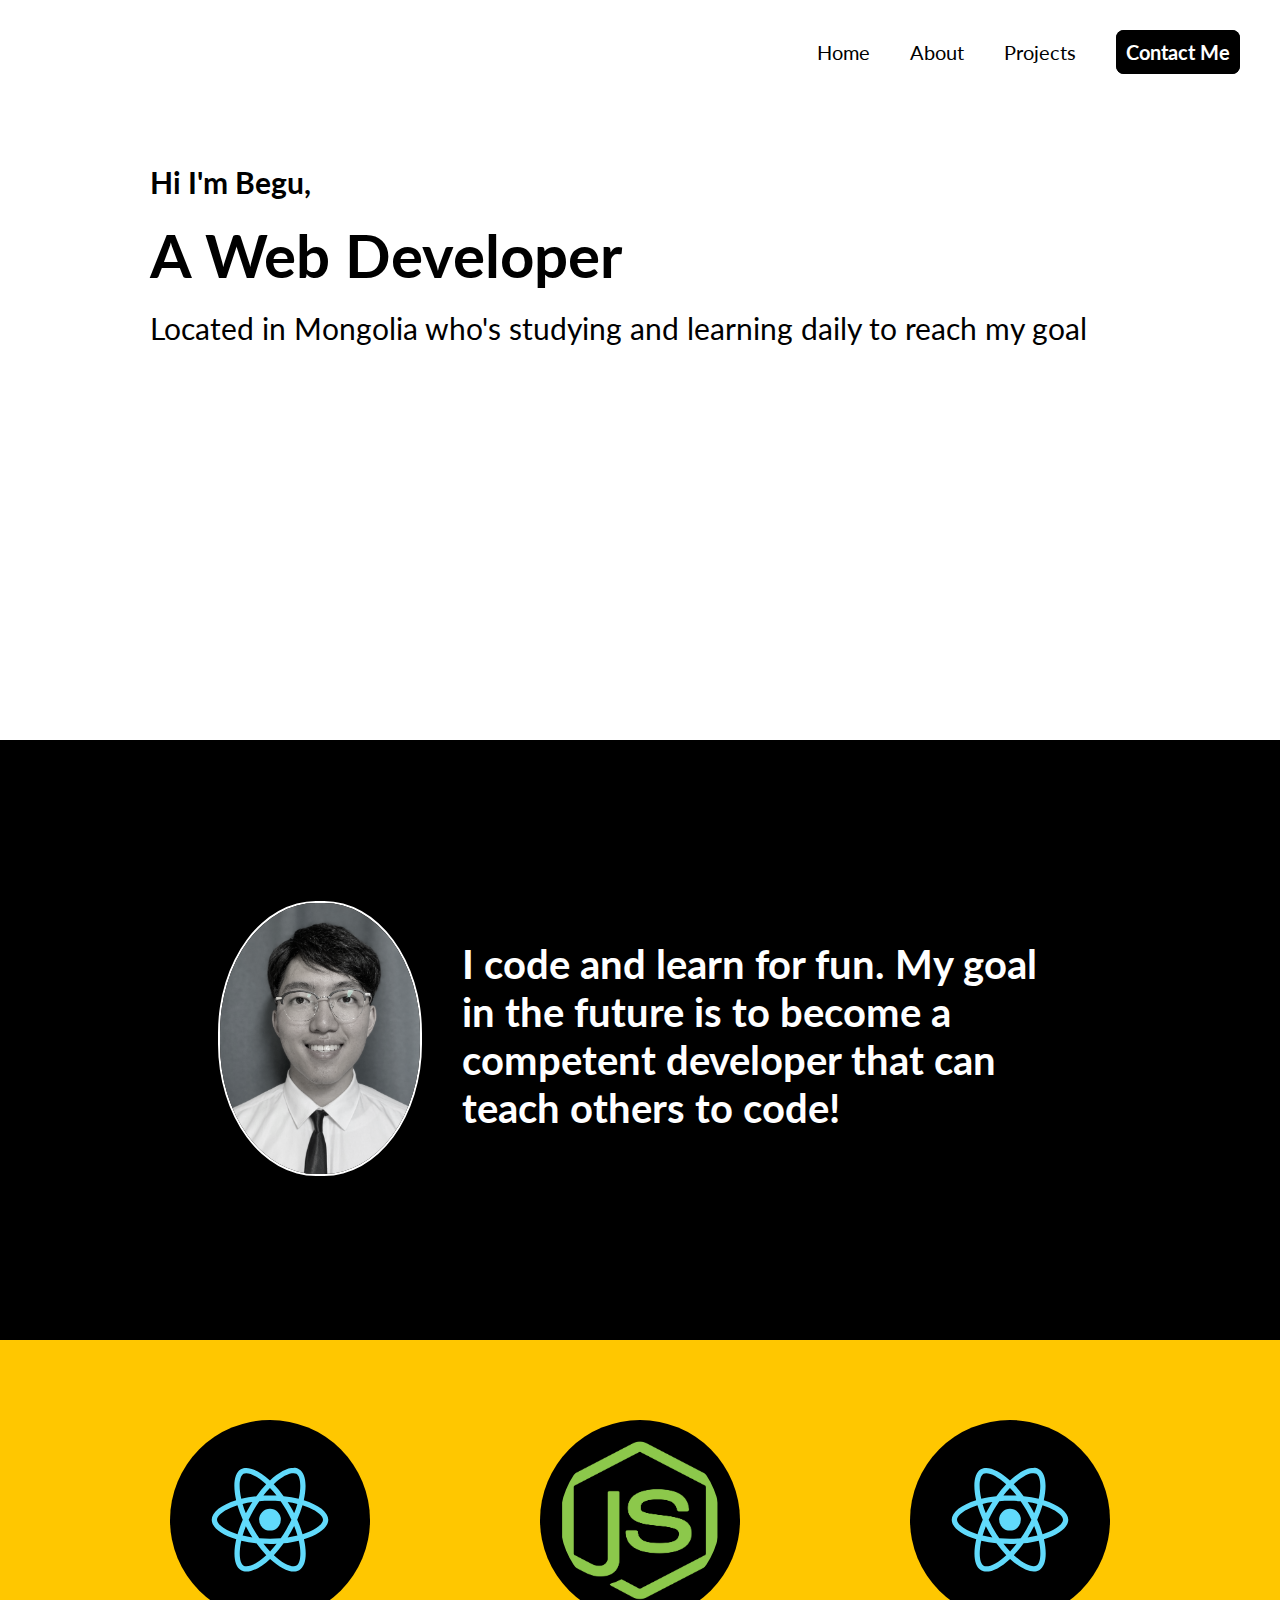
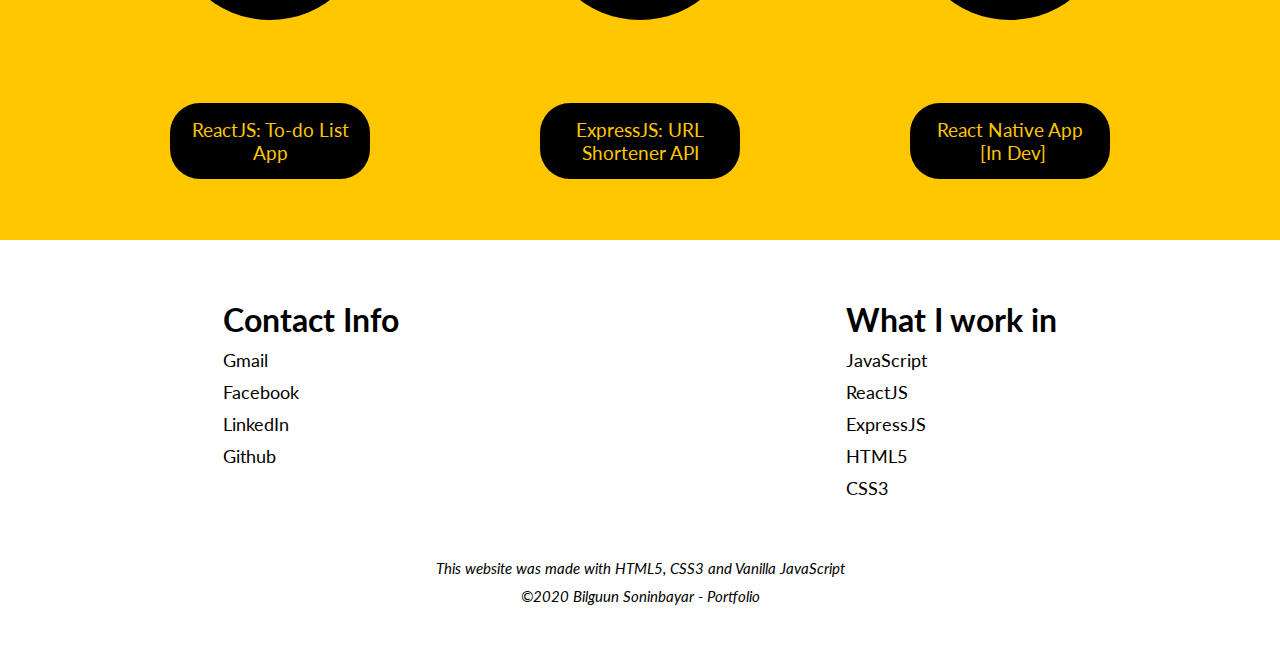
==== commit 644e592d: "Fixed Responsiveness for Mobile" ====
--- a/index.html
+++ b/index.html
@@ -128,7 +128,7 @@
           <p>CSS3</p>
         </div>
       </div>
-      <div>
+      <div class="footer">
         <p id="footer-p">
           This website was made with HTML5, CSS3 and Vanilla JavaScript
         </p>
--- a/styles.css
+++ b/styles.css
@@ -33,20 +33,6 @@
 .nav-container a:hover {
   color: blue; /*For now */
 }
-/* @media all and (max-width: 800px) {
-  .nav-container {
-    /* When on medium sized screens, we center it by evenly distributing empty space around items 
-    justify-content: space-around;
-  }
-}
-
- Small screens 
-@media all and (max-width: 500px) {
-  .nav-container {
-     On small screens, we are no longer using row direction but column 
-    flex-direction: column;
-  }
-} */
 
 /* nav ul {
   margin: 40px 0 0 960px;
@@ -128,9 +114,10 @@
 #h-thr {
   font-size: 30px;
 }
-
 .container-head {
   margin: 100px 0 0 150px;
+  display: flex;
+  flex-flow: column wrap;
 }
 
 .logo {
@@ -201,10 +188,9 @@
 #js-logo {
   width: 200px;
   height: 200px;
-  position: absolute;
   background: black;
   border-radius: 50%;
-  margin: 80px 0 0 -100px;
+  margin-top: 80px;
 }
 
 #js-logo {
@@ -223,9 +209,25 @@
   padding: 15px;
   border-radius: 30px;
   text-align: center;
-  width: 150px;
-  position: absolute;
-  margin: 330px 0 0 -85px;
+  width: 170px;
+  margin-top: 80px;
+}
+
+.footer {
+  height: 100px;
+}
+#footer-p {
+  font-style: italic;
+  text-align: center;
+  margin-top: 60px;
+  font-size: 15px;
+}
+
+#footer-copy {
+  font-style: italic;
+  text-align: center;
+  margin-top: 10px;
+  font-size: 15px;
 }
 
 @media all and (max-width: 1050px) {
@@ -247,7 +249,6 @@
   body #js-logo {
     width: 150px;
     height: 150px;
-    margin-left: -90px;
   }
 
   body #js-logo {
@@ -261,8 +262,7 @@
   body #desc-thr {
     width: 150px;
     font-size: 15px;
-    margin-top: 260px;
-    margin-left: -100px;
+    margin-top: 80px;
   }
 }
 /* Quote for Portrait  */
@@ -282,7 +282,6 @@
   body #js-logo {
     width: 120px;
     height: 120px;
-    margin-left: -50px;
   }
   body #js-logo {
     padding: 20px 20px;
@@ -303,8 +302,7 @@
     width: 100px;
     height: 30px;
     font-size: 11px;
-    margin-top: 260px;
-    margin-left: -50px;
+    margin-top: 40px;
   }
 }
 
@@ -350,7 +348,6 @@
   body #js-logo {
     width: 100px;
     height: 100px;
-    margin-left: -50px;
   }
   body #js-logo {
     padding: 20px 20px;
@@ -363,9 +360,9 @@
     width: 80px;
     height: 30px;
     font-size: 11px;
-    margin-top: 240px;
-    margin-left: -53px;
-  }
+    margin-top: 40px;
+  }
+  /* }
   body #h-one {
     font-size: 20px;
   }
@@ -373,7 +370,7 @@
   body #h-thr {
     font-size: 17px;
     width: 400px;
-  }
+  } */
 
   body header {
     height: 480px;
@@ -399,16 +396,148 @@
   /* margin: 300px 0 0 0;
 } */
 
-#footer-p {
-  font-style: italic;
-  text-align: center;
-  margin-top: 60px;
-  font-size: 15px;
-}
-
-#footer-copy {
-  font-style: italic;
-  text-align: center;
-  margin-top: 10px;
-  font-size: 15px;
-}
+@media all and (max-width: 450px) {
+  body .nav-container a {
+    font-size: 13px;
+  }
+
+  body .nav-container {
+    justify-content: center;
+  }
+
+  body .nav-container li {
+    margin-right: 10px;
+  }
+
+  body #quote {
+    font-size: 24px;
+    width: 180px;
+    height: 250px;
+    margin-top: 40px;
+  }
+
+  body #portrait {
+    margin-top: 40px;
+    width: 120px;
+    height: 150px;
+  }
+
+  body #desc-one,
+  body #desc-two,
+  body #desc-thr {
+    width: 100px;
+    height: 25px;
+    font-size: 11px;
+    margin-top: 40px;
+    margin-left: -10px;
+  }
+
+  body #react-logo,
+  body #css-logo,
+  body #js-logo {
+    width: 100px;
+    height: 100px;
+    margin-top: 20px;
+    text-align: center;
+  }
+  body #js-logo {
+    padding: 20px 20px;
+    width: 60px;
+    height: 60px;
+  }
+
+  body .project-container {
+    flex-flow: column;
+
+    align-items: center;
+  }
+
+  body .yllw {
+    height: 740px;
+  }
+}
+@media all and (max-width: 300px) {
+  body .nav-container li {
+    margin-right: 5px;
+  }
+
+  body .container-head {
+    margin-top: 80px;
+  }
+
+  body .nav-container a {
+    font-size: 10px;
+    margin-left: 3px;
+  }
+
+  body #h-two {
+    font-size: 35px;
+    font-weight: bolder;
+  }
+
+  body #h-one,
+  body #h-thr {
+    font-size: 15px;
+  }
+
+  body header {
+    height: 480px;
+  }
+
+  body .logo {
+    margin-top: 80px;
+  }
+
+  body .logo i {
+    font-size: 35px;
+  }
+
+  body #portrait {
+    margin-top: 40px;
+    width: 120px;
+    height: 150px;
+  }
+
+  body .blwk {
+    height: 480px;
+  }
+  body #quote {
+    font-size: 22px;
+    width: 200px;
+    height: 350px;
+    margin-top: 40px;
+  }
+
+  .contact-row p {
+    font-size: 14px;
+    margin-top: 10px;
+  }
+
+  body .technology {
+    margin-top: 25px;
+  }
+
+  .technology p {
+    font-size: 14px;
+    margin-top: 10px;
+  }
+
+  .contact-row a {
+    text-decoration: none;
+  }
+
+  body #footer-p {
+    font-style: italic;
+    text-align: center;
+    margin-top: 40px;
+    font-size: 12px;
+    width: 270px;
+  }
+
+  #footer-copy {
+    font-style: italic;
+    text-align: center;
+    margin-top: 10px;
+    font-size: 12px;
+  }
+}
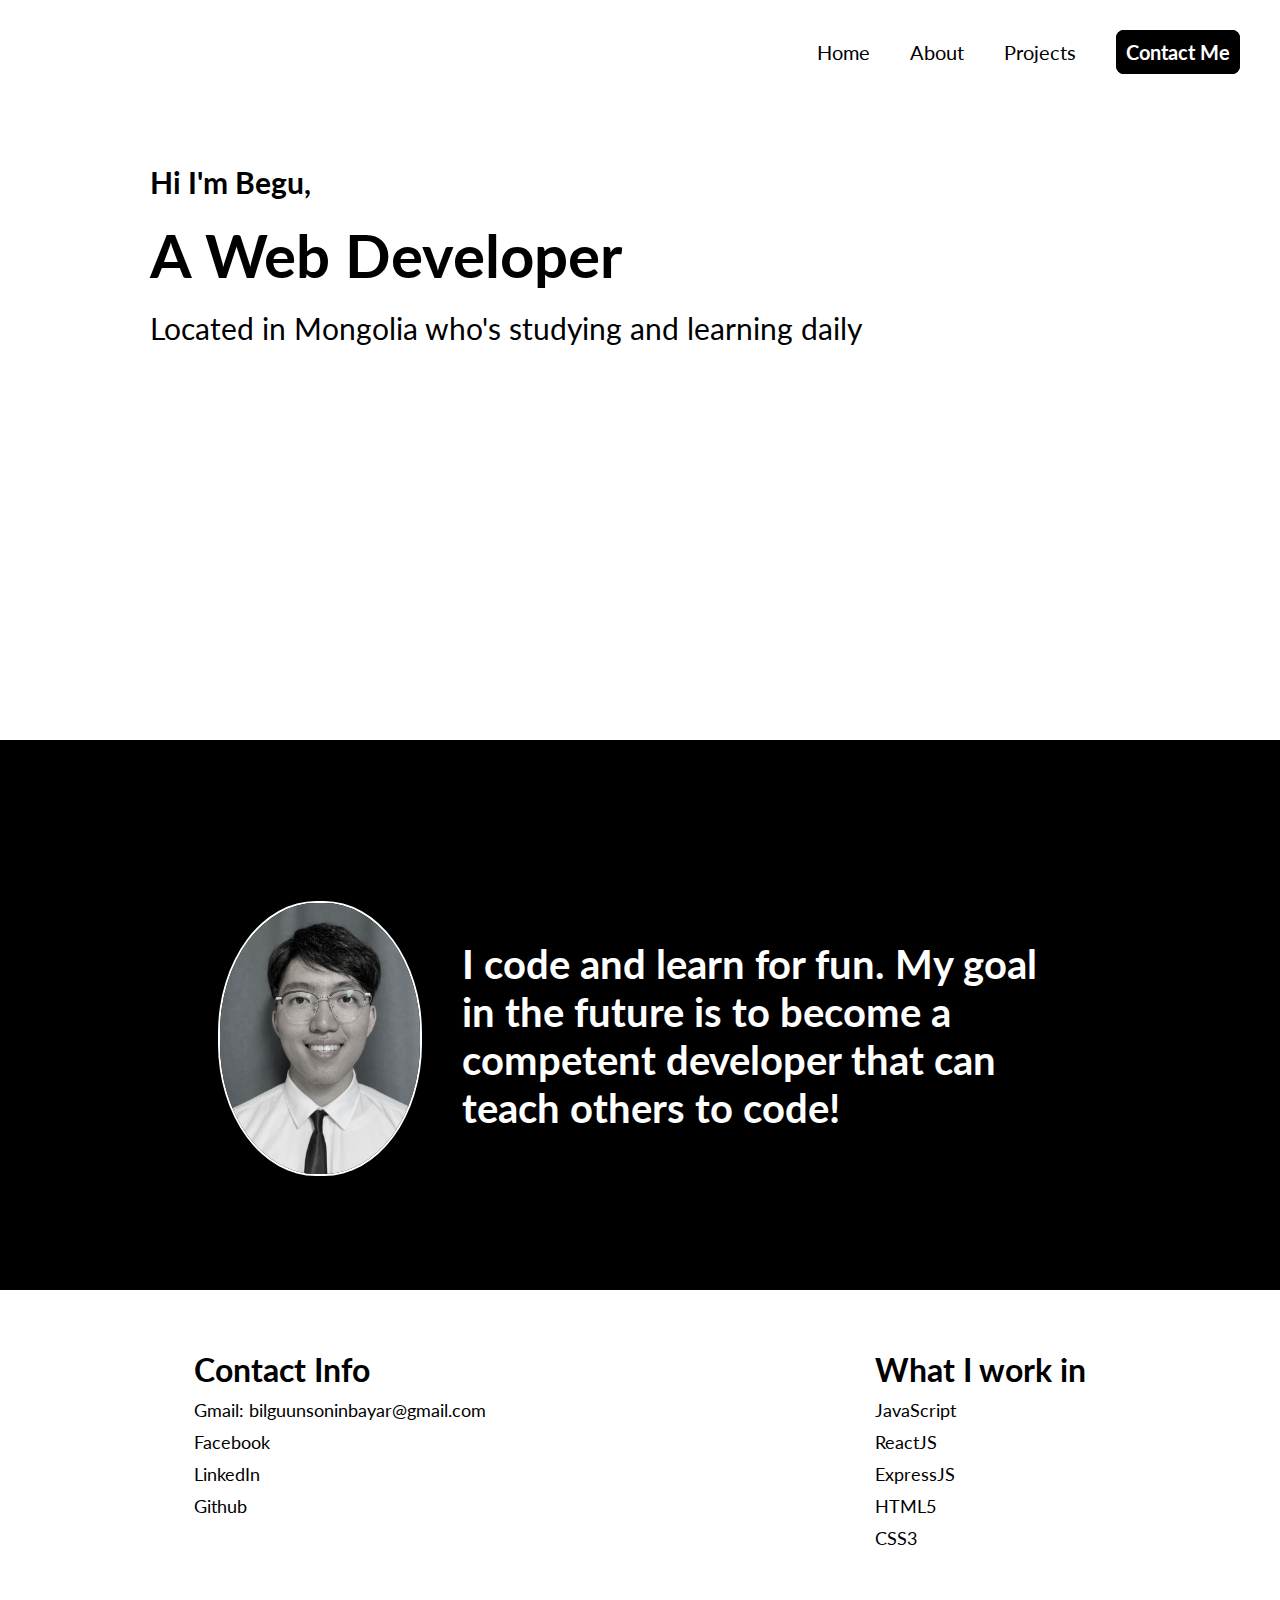
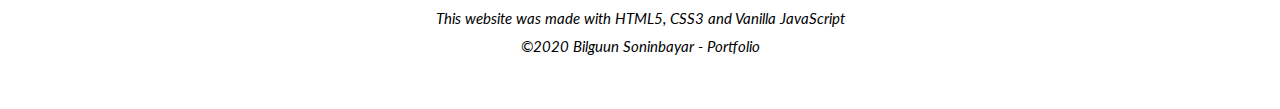
==== commit 084d9a8a: "Merge branch 'master' of https://github.com/begunew/begunew.github.io" ====
--- a/index.html
+++ b/index.html
@@ -41,16 +41,14 @@
         <br />
         <h1 id="h-two">A Web Developer</h1>
         <br />
-        <p id="h-thr">
-          Located in Mongolia who's studying and learning daily to reach my goal
-        </p>
+        <p id="h-thr">Located in Mongolia who's studying and learning daily</p>
       </div>
       <div class="logo">
         <a id="fb" href="https://facebook.com/beguvoid" target="_blank"
           ><i id="logo-one" class="fab fa-facebook-f fa-5x"></i
         ></a>
 
-        <a id="mail" href="contacts.html"
+        <a id="mail" href="mailto:bilguunsoninbayar@gmail.com"
           ><i id="logo-two" class="fas fa-envelope fa-5x"></i
         ></a>
         <a
@@ -75,30 +73,40 @@
         </h1>
       </div>
     </section>
-    <section id="projects" class="yllw">
+    <!-- <section id="projects" class="yllw">
       <div class="project-container">
         <div class="react-app-logo">
-          <img id="react-logo" src="./images/React-icon.svg" alt="React Logo" />
-          <div id="desc-one"><p>ReactJS: To-do List App</p></div>
+          <a target="_blank" href="http://begune-react.surge.sh/">
+            <img
+              id="react-logo"
+              src="./images/React-icon.svg"
+              alt="React Logo"
+            />
+            <div id="desc-one">
+              <p>ReactJS: A bit of everything [In Dev]</p>
+            </div></a
+          >
         </div>
         <div class="url-app-logo">
           <img id="js-logo" src="./images/JS.png" alt="NodeJS Logo" />
-          <!--  Bring in the link  once deployed-->
-          <div id="desc-two"><p>ExpressJS: URL Shortener API</p></div>
+          <div id="desc-two">
+            <p>ExpressJS: URL Shortener API &nbsp; [In Dev]</p>
+          </div>
         </div>
         <div class="react-native-logo">
           <img id="css-logo" src="./images/React-icon.svg" alt="React Logo" />
           <div id="desc-thr"><p>React Native App &nbsp;[In Dev]</p></div>
         </div>
       </div>
-    </section>
+    </section> -->
     <section id="contact" class="wht">
       <div class="flex-container">
         <div class="contact-row">
           <h1>Contact Info</h1>
           <p>
-            <a href="#">
-              <i id="small-two" class="fas fa-envelope"></i> Gmail</a
+            <a href="mailto:bilguunsoninbayar@gmail.com">
+              <i id="small-two" class="fas fa-envelope"></i> Gmail:
+              bilguunsoninbayar@gmail.com</a
             >
           </p>
           <p>
--- a/styles.css
+++ b/styles.css
@@ -64,7 +64,7 @@
   flex-flow: row wrap;
   justify-content: center;
   align-items: center;
-  height: 600px;
+  height: 550px;
   width: 100%;
   color: white;
 }
@@ -384,7 +384,7 @@
   }
 
   body .blwk {
-    height: 480px;
+    height: 460px;
   }
 }
 /* 
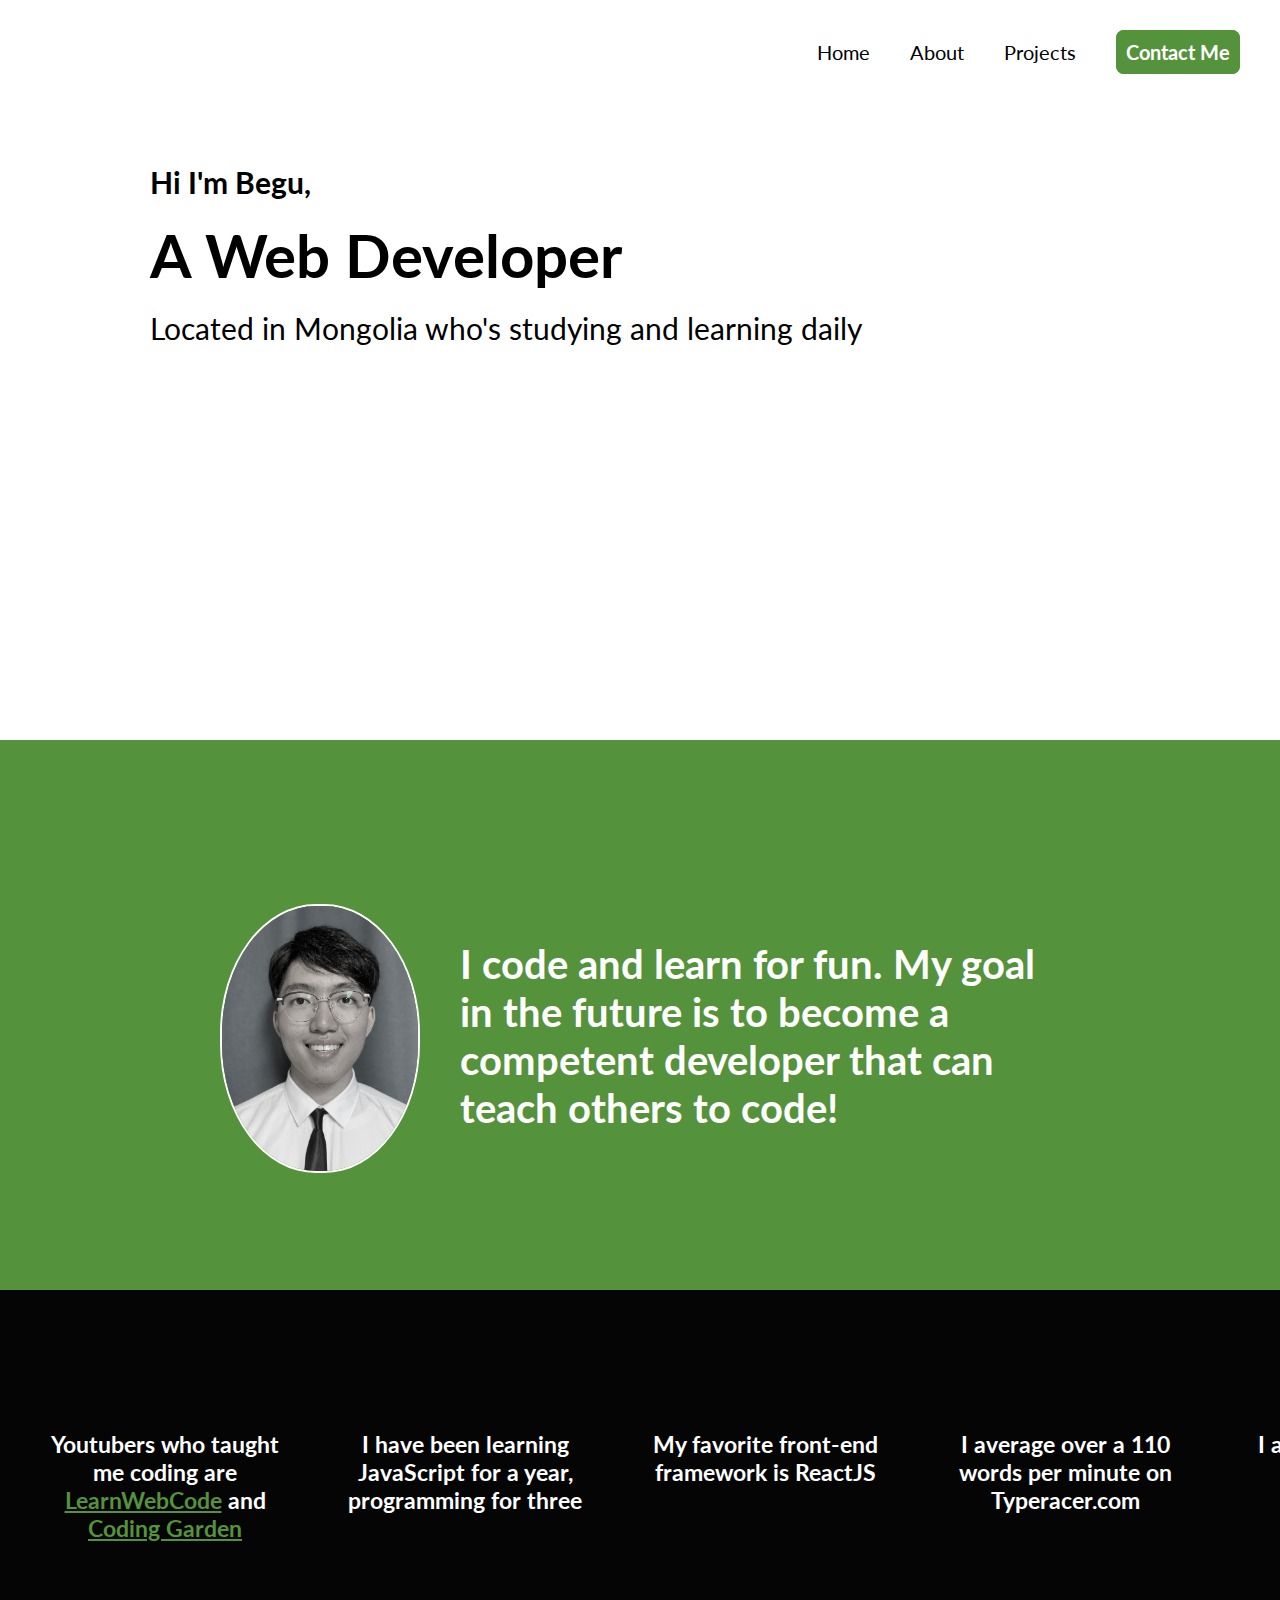
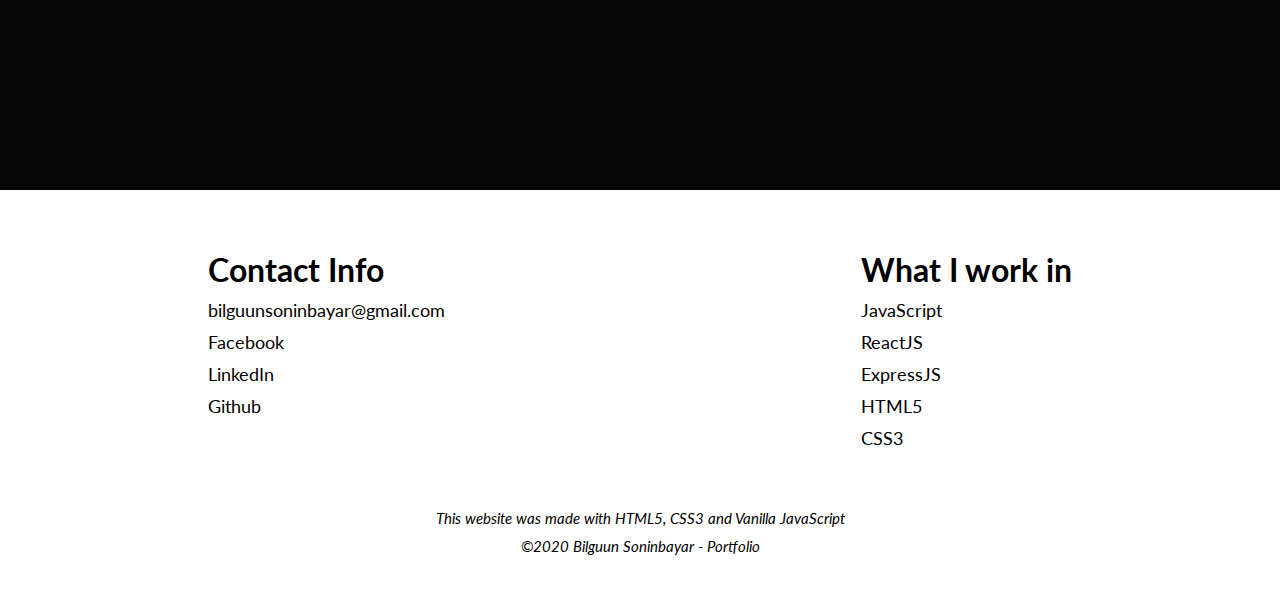
==== commit 29a6632c: "Added facts field" ====
--- a/index.html
+++ b/index.html
@@ -6,9 +6,14 @@
       name="google-site-verification"
       content="nSfobMprlkNUJDfLBpnivJU4Xus3omDXj7f4yOd4_cI"
     />
+    <meta property="og:title" content="Portfolio - Bilguun Soninbayar" />
+    <meta property="og:description" content="Portfolio of Bilguun Soninbayar" />
+    <meta property="og:type" content="Portfolio" />
+    <meta property="og:image" content="./images/portfolio-image.png" />
+    <meta property="og:url" content="https://begunew.github.io" />
     <link rel="stylesheet" href="styles.css" />
     <meta name="viewport" content="width=device-width, initial-scale=1.0" />
-    <link rel="icon" href="images/Logo1.png" />
+    <link rel="icon" href="images/portfolio-image.png" />
     <link
       href="https://fonts.googleapis.com/css2?family=Abel&display=swap"
       rel="stylesheet"
@@ -99,13 +104,69 @@
         </div>
       </div>
     </section> -->
+    <!-- In development still, will fix responsive later. -->
+    <section class="introduction">
+      <div class="intro-items">
+        <h3>Computer Science B.A in Mongolia International University</h3>
+      </div>
+
+      <div class="intro-items">
+        <h3>
+          Youtubers who taught me coding are
+          <a href="https://www.youtube.com/user/LearnWebCode" target="_blank"
+            >LearnWebCode</a
+          >
+          and
+          <a
+            href="https://www.youtube.com/channel/UCLNgu_OupwoeESgtab33CCw"
+            target="_blank"
+            >Coding Garden</a
+          >
+        </h3>
+      </div>
+      <div class="intro-items">
+        <h3>
+          I have been learning JavaScript for a year, programming for three
+        </h3>
+      </div>
+      <div class="intro-items">
+        <h3>My favorite front-end framework is ReactJS</h3>
+      </div>
+      <div class="intro-items">
+        <h3>I average over a 110 words per minute on Typeracer.com</h3>
+      </div>
+      <div class="intro-items">
+        <h3>I am fluent in English</h3>
+      </div>
+      <div class="intro-items">
+        <i class="fas fa-university"></i>
+      </div>
+      <div class="intro-items">
+        <i class="fab fa-youtube"></i>
+      </div>
+      <div class="intro-items">
+        <i class="fab fa-js-square"></i>
+      </div>
+
+      <div class="intro-items">
+        <i class="fab fa-react"></i>
+      </div>
+
+      <div class="intro-items">
+        <i class="far fa-keyboard"></i>
+      </div>
+
+      <div class="intro-items">
+        <i class="fas fa-language"></i>
+      </div>
+    </section>
     <section id="contact" class="wht">
       <div class="flex-container">
         <div class="contact-row">
           <h1>Contact Info</h1>
           <p>
             <a href="mailto:bilguunsoninbayar@gmail.com">
-              <i id="small-two" class="fas fa-envelope"></i> Gmail:
+              <i id="small-two" class="fas fa-envelope"></i>
               bilguunsoninbayar@gmail.com</a
             >
           </p>
--- a/styles.css
+++ b/styles.css
@@ -1,6 +1,7 @@
 * {
   margin: 0;
   padding: 0;
+  box-sizing: border-box;
   border: 0;
   font-family: "Lato", sans-serif;
 }
@@ -50,16 +51,16 @@
 } */
 
 #contact-me {
-  border: 10px solid black;
+  border: 10px solid rgb(85, 146, 60);
   border-radius: 8px;
-  background: black;
+  background: rgb(85, 146, 60);
   color: white;
   font-weight: bold;
   /* position: fixed; */
 }
 
 .blwk {
-  background: black;
+  background: rgb(85, 146, 60);
   display: flex;
   flex-flow: row wrap;
   justify-content: center;
@@ -84,7 +85,7 @@
   width: 600px;
   height: 400px;
   font-size: 40px;
-  color: white;
+  color: rgb(255, 255, 255);
   margin-left: 40px;
   margin-top: 200px;
   /* margin: 190px 0 0 580px; */
@@ -229,6 +230,38 @@
   margin-top: 10px;
   font-size: 15px;
 }
+/* Introduction */
+.introduction {
+  background: rgb(5, 5, 5);
+  height: 500px;
+  color: white;
+  font-size: 20px;
+  display: grid;
+  grid-template-columns: 300px 300px 300px 300px 300px 300px;
+  grid-template-rows: 100px 100px 100px;
+  justify-content: center;
+}
+
+#intro-head {
+  font-size: 55px;
+  text-align: center;
+}
+
+.intro-items {
+  width: 250px;
+  margin-top: 140px;
+  text-align: center;
+}
+
+.intro-items a {
+  color: rgb(85, 146, 60);
+}
+
+.intro-items i {
+  font-size: 90px;
+  color: rgb(0, 132, 255);
+  margin-top: 20px;
+}
 
 @media all and (max-width: 1050px) {
   body .logo a {
